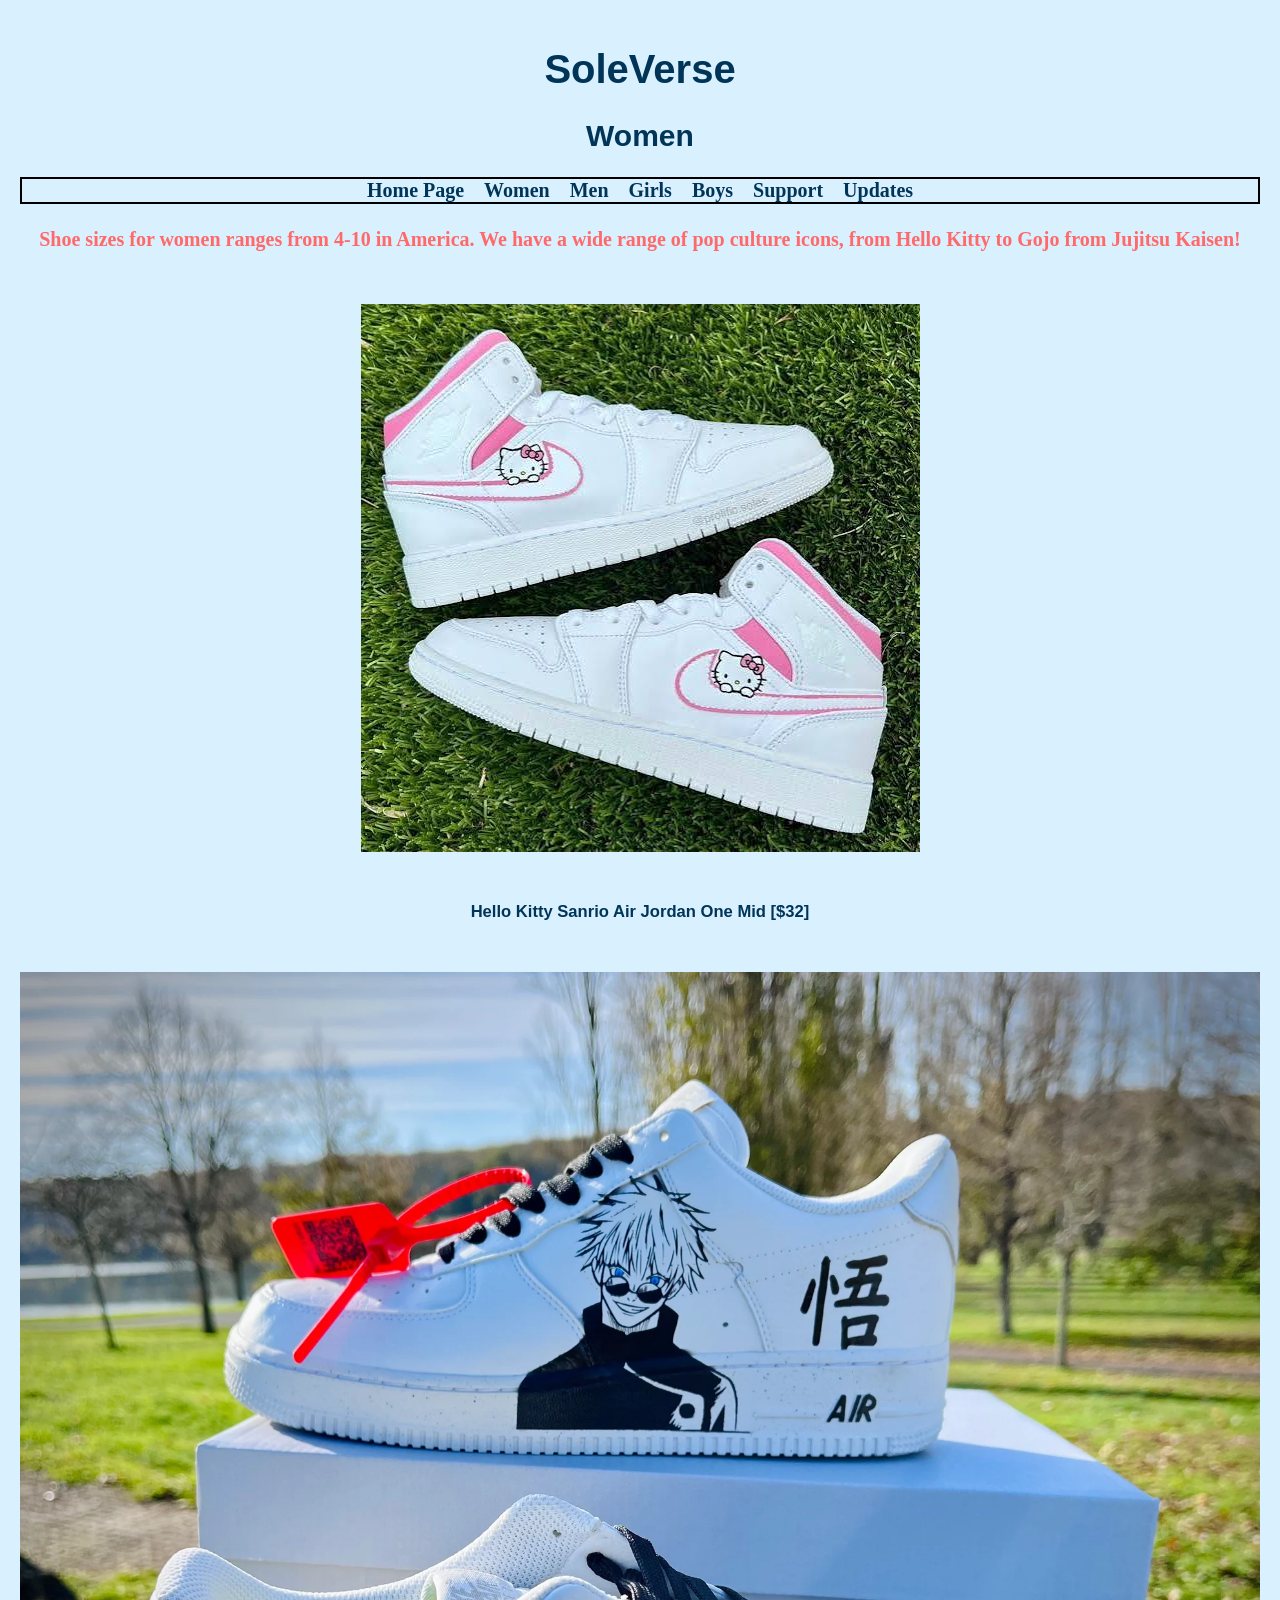
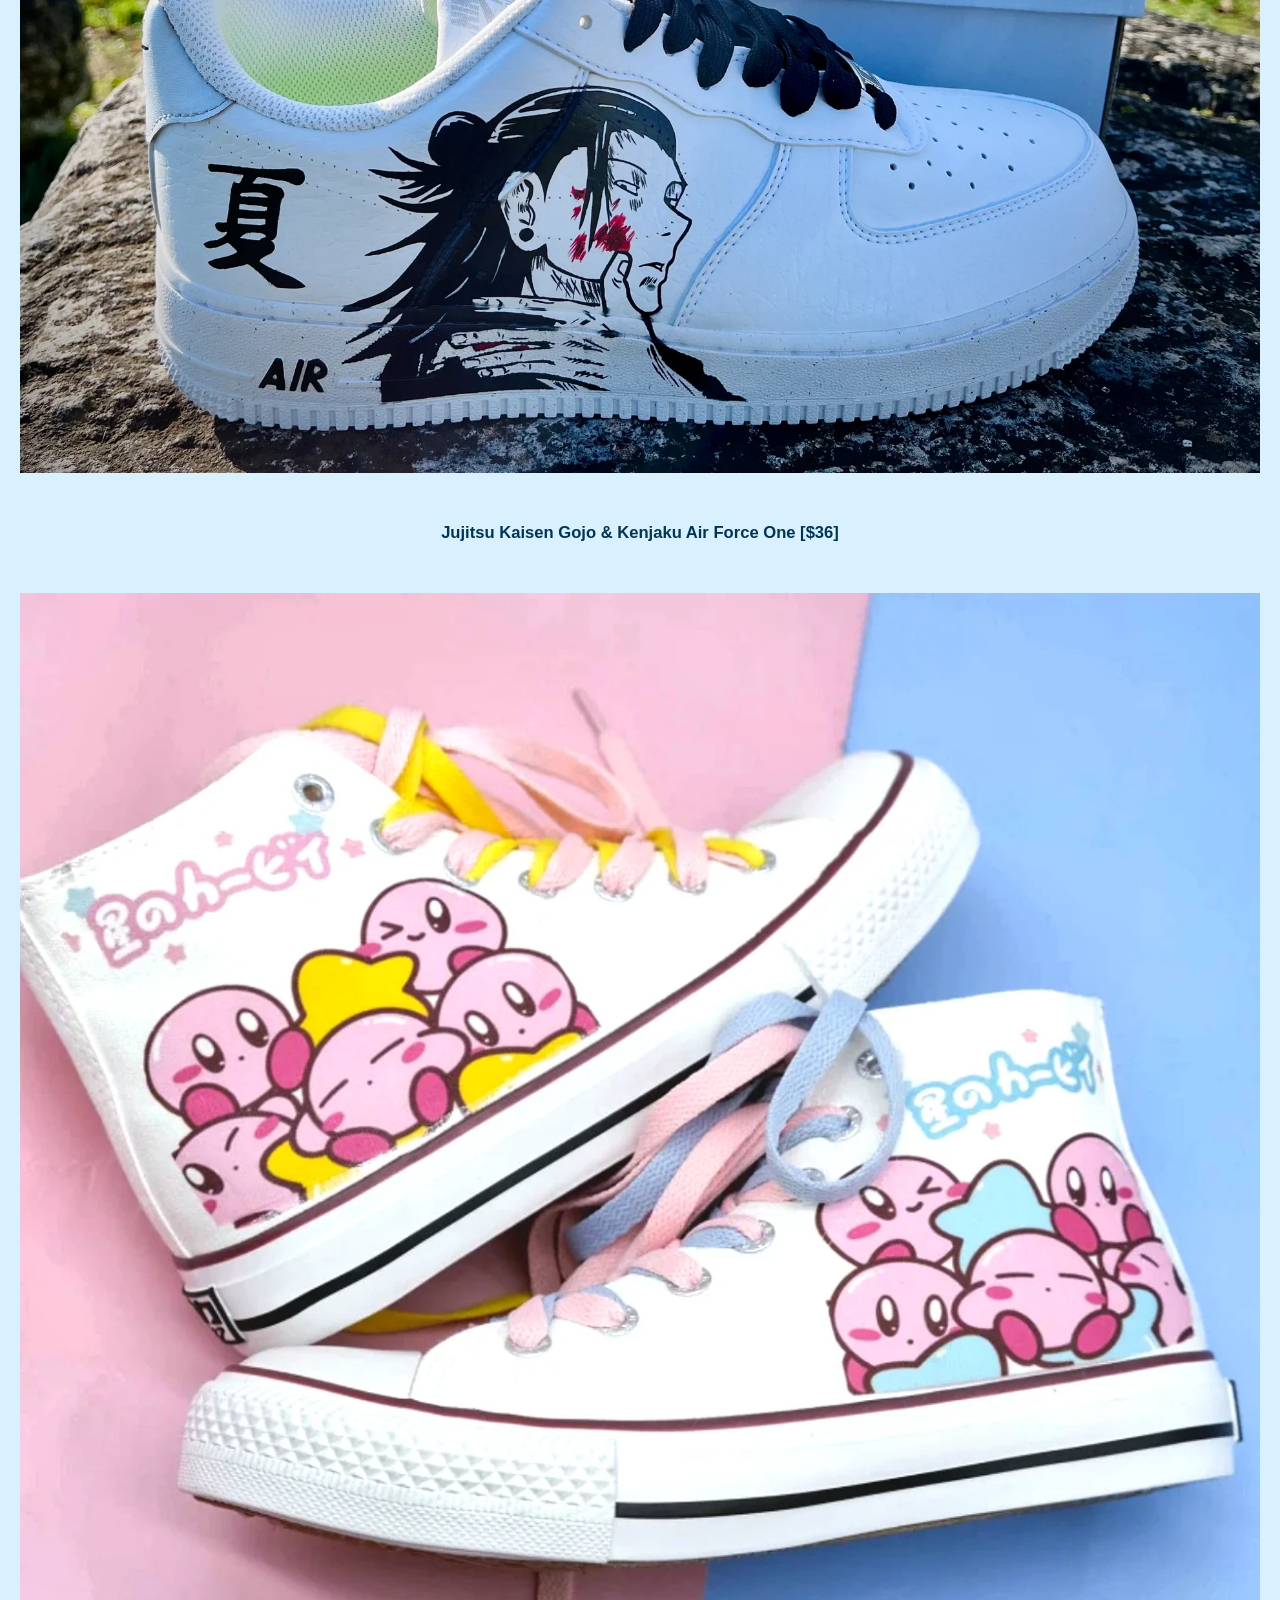
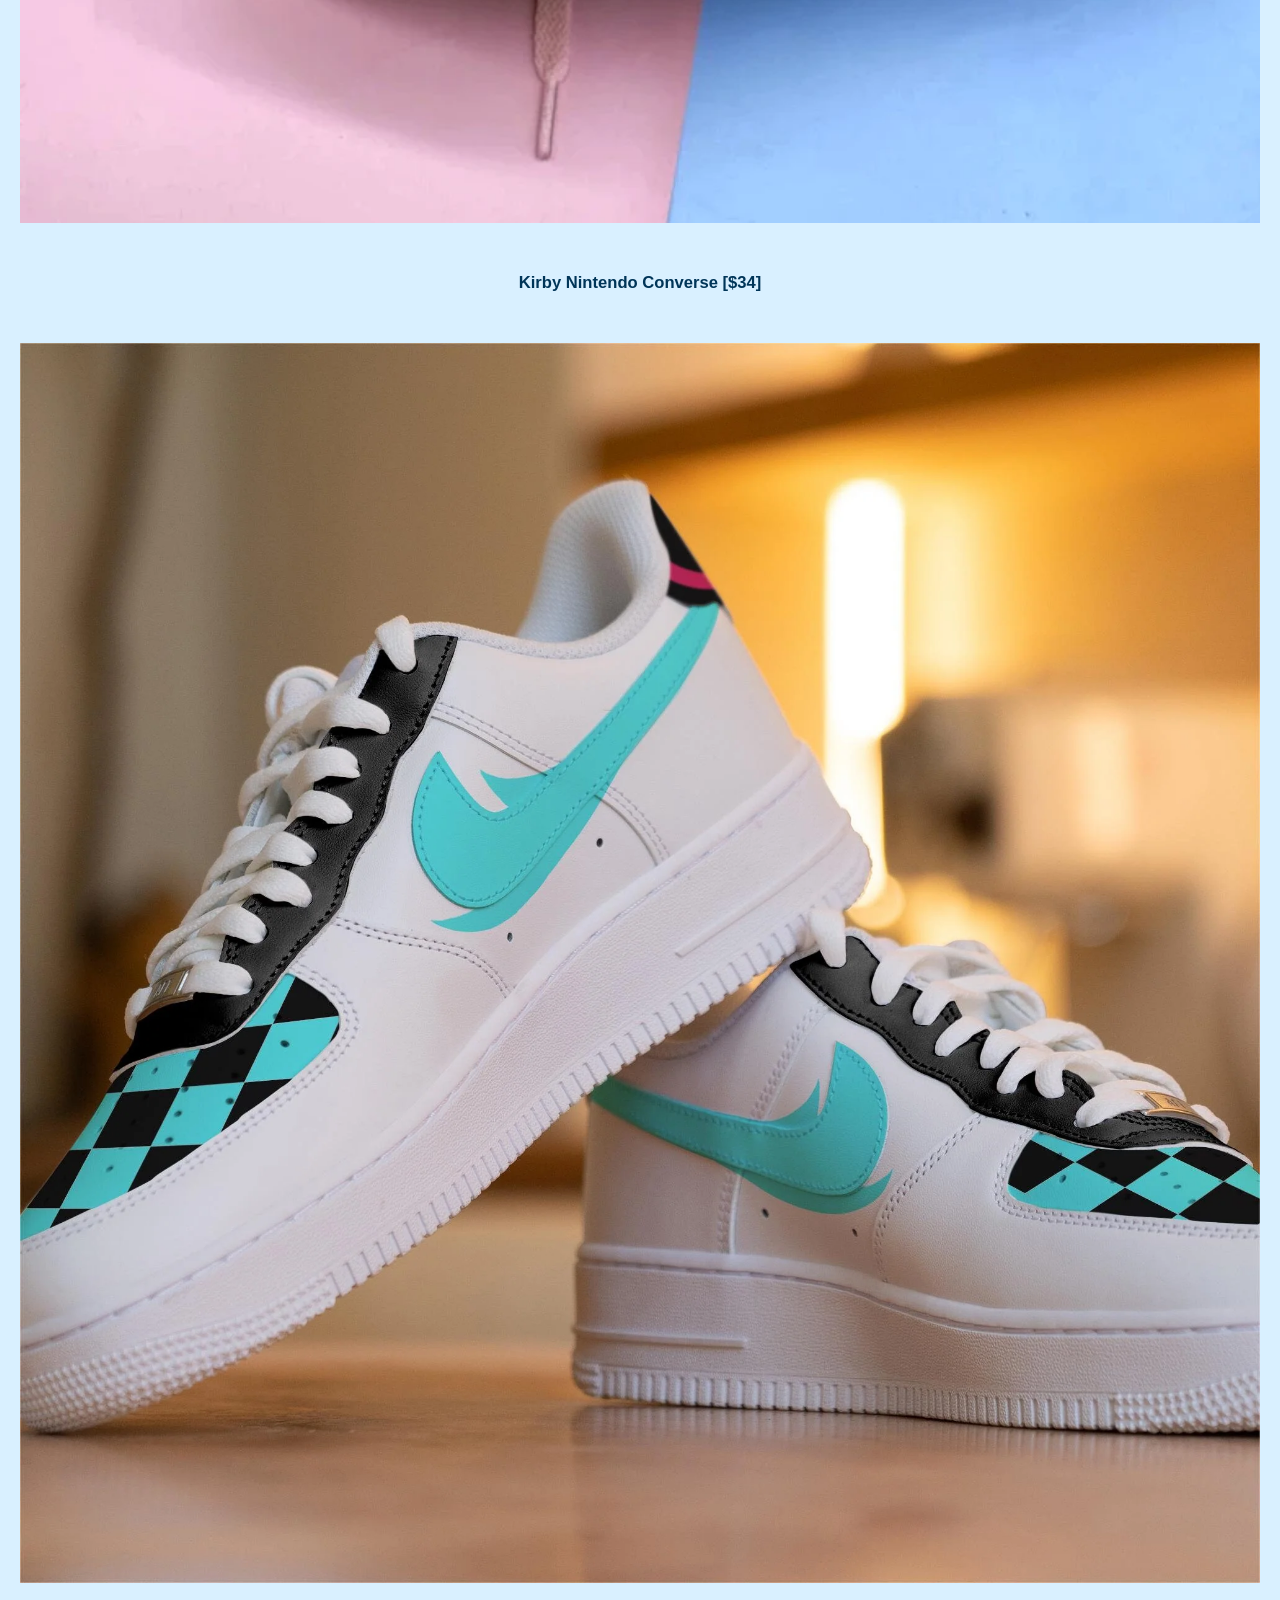
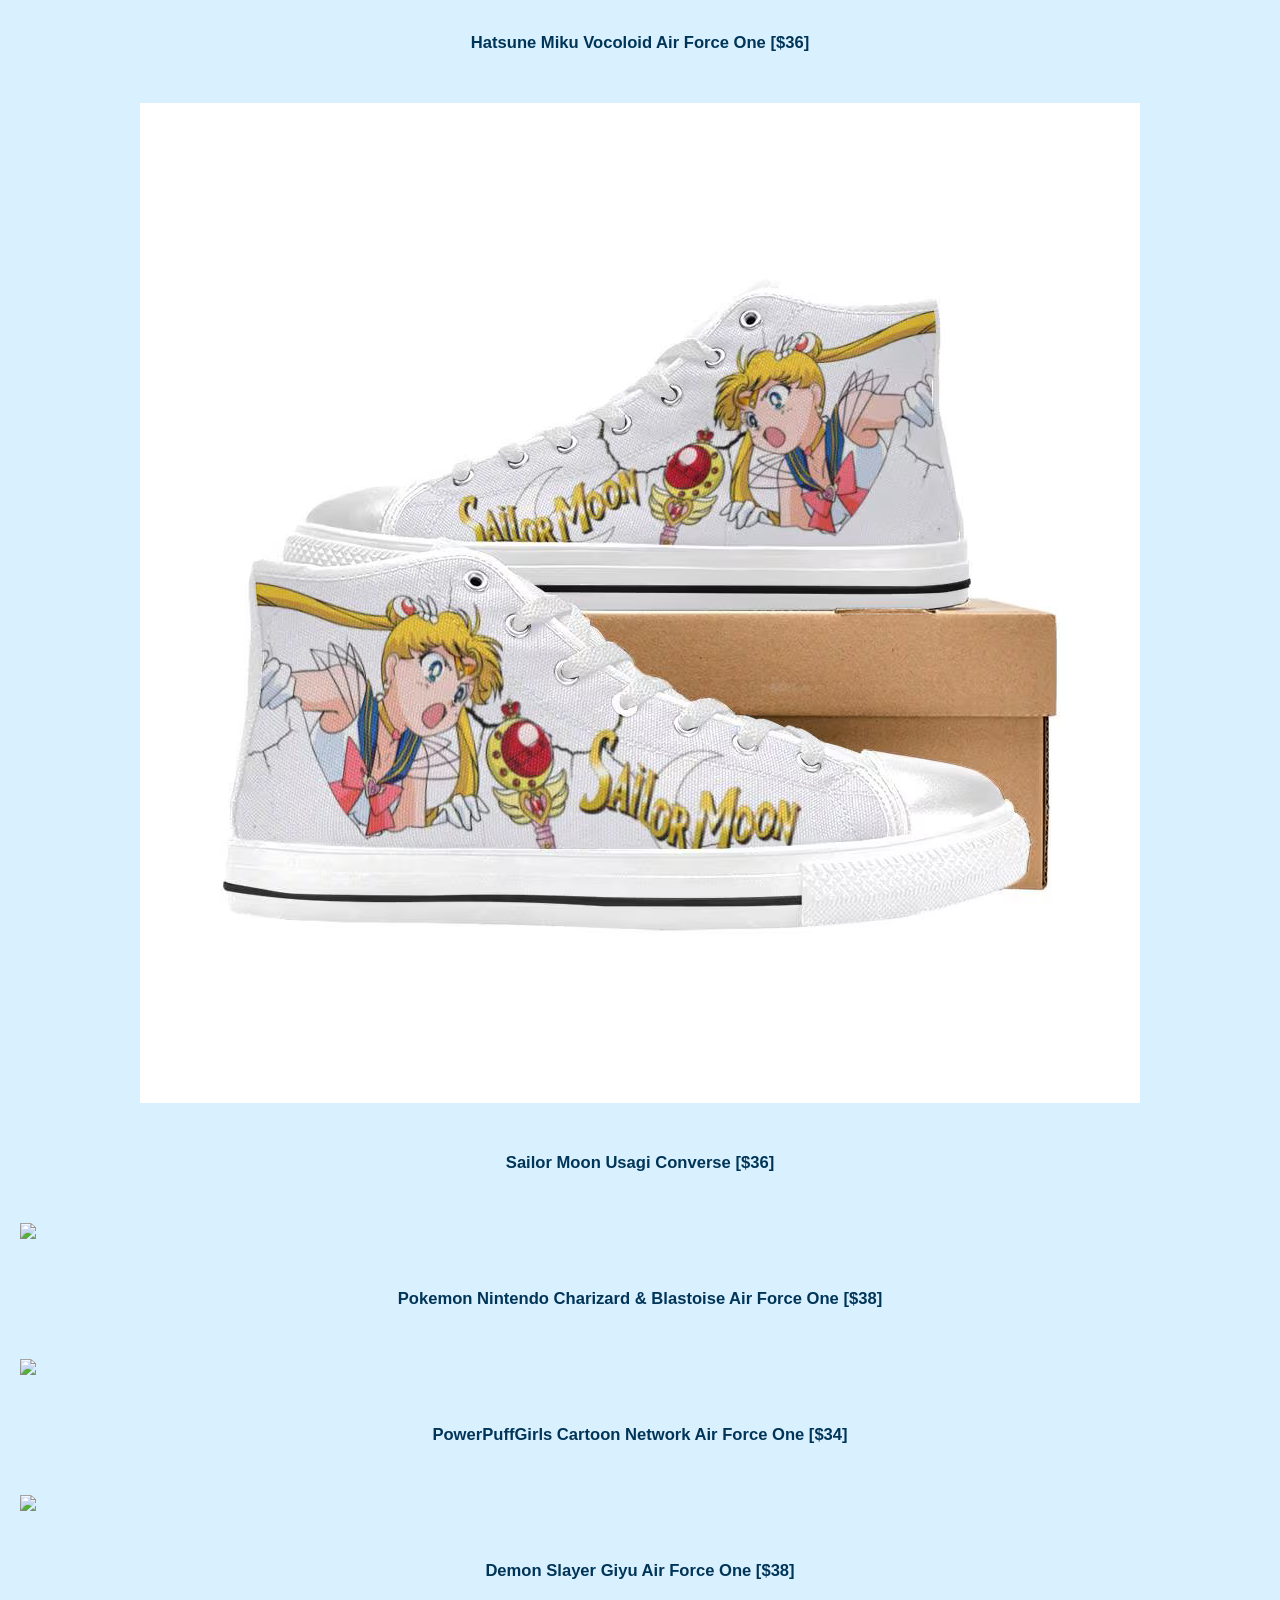
==== Web Design Team Project/page2.html @ 4a90ac3c "Update page2.html" ====
<!DOCTYPE html>
<html>
<head>
  <h1>SoleVerse</h1>
  <h2>Women</h2>
  <title>Women</title>
   <link rel="stylesheet" href="styles.css">
</head>
<body>
<nav>
  <a href="index.html">Home Page</a>
  <a href="page2.html">Women</a>
  <a href="page3.html">Men</a>
  <a href="page4.html">Girls</a>
  <a href="page5.html">Boys</a>
  <a href="page6.html">Support</a>
  <a href="page7.html">Updates</a>
</nav>
 <p style="text-align: center;">Shoe sizes for women ranges from 4-10 in America. We have a wide range of pop culture icons, from Hello Kitty to Gojo from Jujitsu Kaisen!</p>
</body>

<img src="Images (Women)/Women (Hello Kitty).png">
<h5 style="text-align: center;">Hello Kitty Sanrio Air Jordan One Mid [$32]</h5>
<img src="Images (Women)/Women (JJK).png">
<h5 style="text-align: center;">Jujitsu Kaisen Gojo & Kenjaku Air Force One [$36]</h5>
<img src="Images (Women)/Women (Kirby).png">
<h5 style="text-align: center;">Kirby Nintendo Converse [$34]</h5>
<img src="Images (Women)/Women (Miku).png">
<h5 style="text-align: center;">Hatsune Miku Vocoloid Air Force One [$36]</h5>
<img src="Images (Women)/Women (Moon).png">
<h5 style="text-align: center;">Sailor Moon Usagi Converse [$36]</h5>
<img src="Images(Women)/Women (Pokemon).png">
<h5 style="text-align: center;">Pokemon Nintendo Charizard & Blastoise Air Force One [$38]</h5>
<img src="Images(Women)/Women (PPG).jpg">
<h5 style="text-align: center;">PowerPuffGirls Cartoon Network Air Force One [$34]</h5>
<img src="Images(Women)/Women (Slayer).png">
<h5 style="text-align: center;">Demon Slayer Giyu Air Force One [$38]</h5>
</html>
---- Web Design Team Project/styles.css ----
h1 {
    color: #003558;
    font-family: Arial Black, sans-serif;
    text-align: center;
}
h2 {
    color: #003558;
    font-family: Arial Black, sans-serif;
    text-align: center;
}
h5 {
    color: #003558;
    font-family: 'Franklin Gothic Medium', 'Arial Black', sans-serif;
    text-align: center;
}
p {
    color:#ff6969;
    font-size: 20px;
    line-height: 1.5;
}
body {
    background-color:#D9F0FF;
    linear-gradient(90deg,rgba(217, 240, 255, 1) 64%, rgba(255, 105, 105, 0.96) 100%);
    margin: 0;
    padding: 20px;
}

a:link {
  color: rgb(0, 53, 88);
  background-color: transparent;
  text-decoration: none;
}

a:visited {
  color: rgb(255, 105, 105);
  background-color: transparent;
  text-decoration: none;
}

a:hover {
  color: rgb(0, 53, 88);
  background-color: transparent;
  text-decoration: underline;
}

a:active {
  color: rgb(255, 128, 128);
  background-color: transparent;
  text-decoration: underline;
}
body {
  font-family: 'Bauhaus Chez Bold';
   font-weight: 700;
   font-size: 20px;
}
nav {
    border:2px  solid black;
  display: flex;
  justify-content: center; /* Centers horizontally */
  align-items: center;     /* Centers vertically */
}

.center-nav {
  display: flex;
  gap: 20px; /* Space between navigation links */
}
nav {
  display: flex;       /* Aligns links horizontally */
  gap: 20px;          /* Creates a 20px space between each item */
}

img {
  display: block;
  margin: 50px auto; /* Centers the image horizontally */
  max-width: 100%; /* Ensures the image doesn't exceed its container's width */
  height: auto;    /* Maintains the aspect ratio */
}
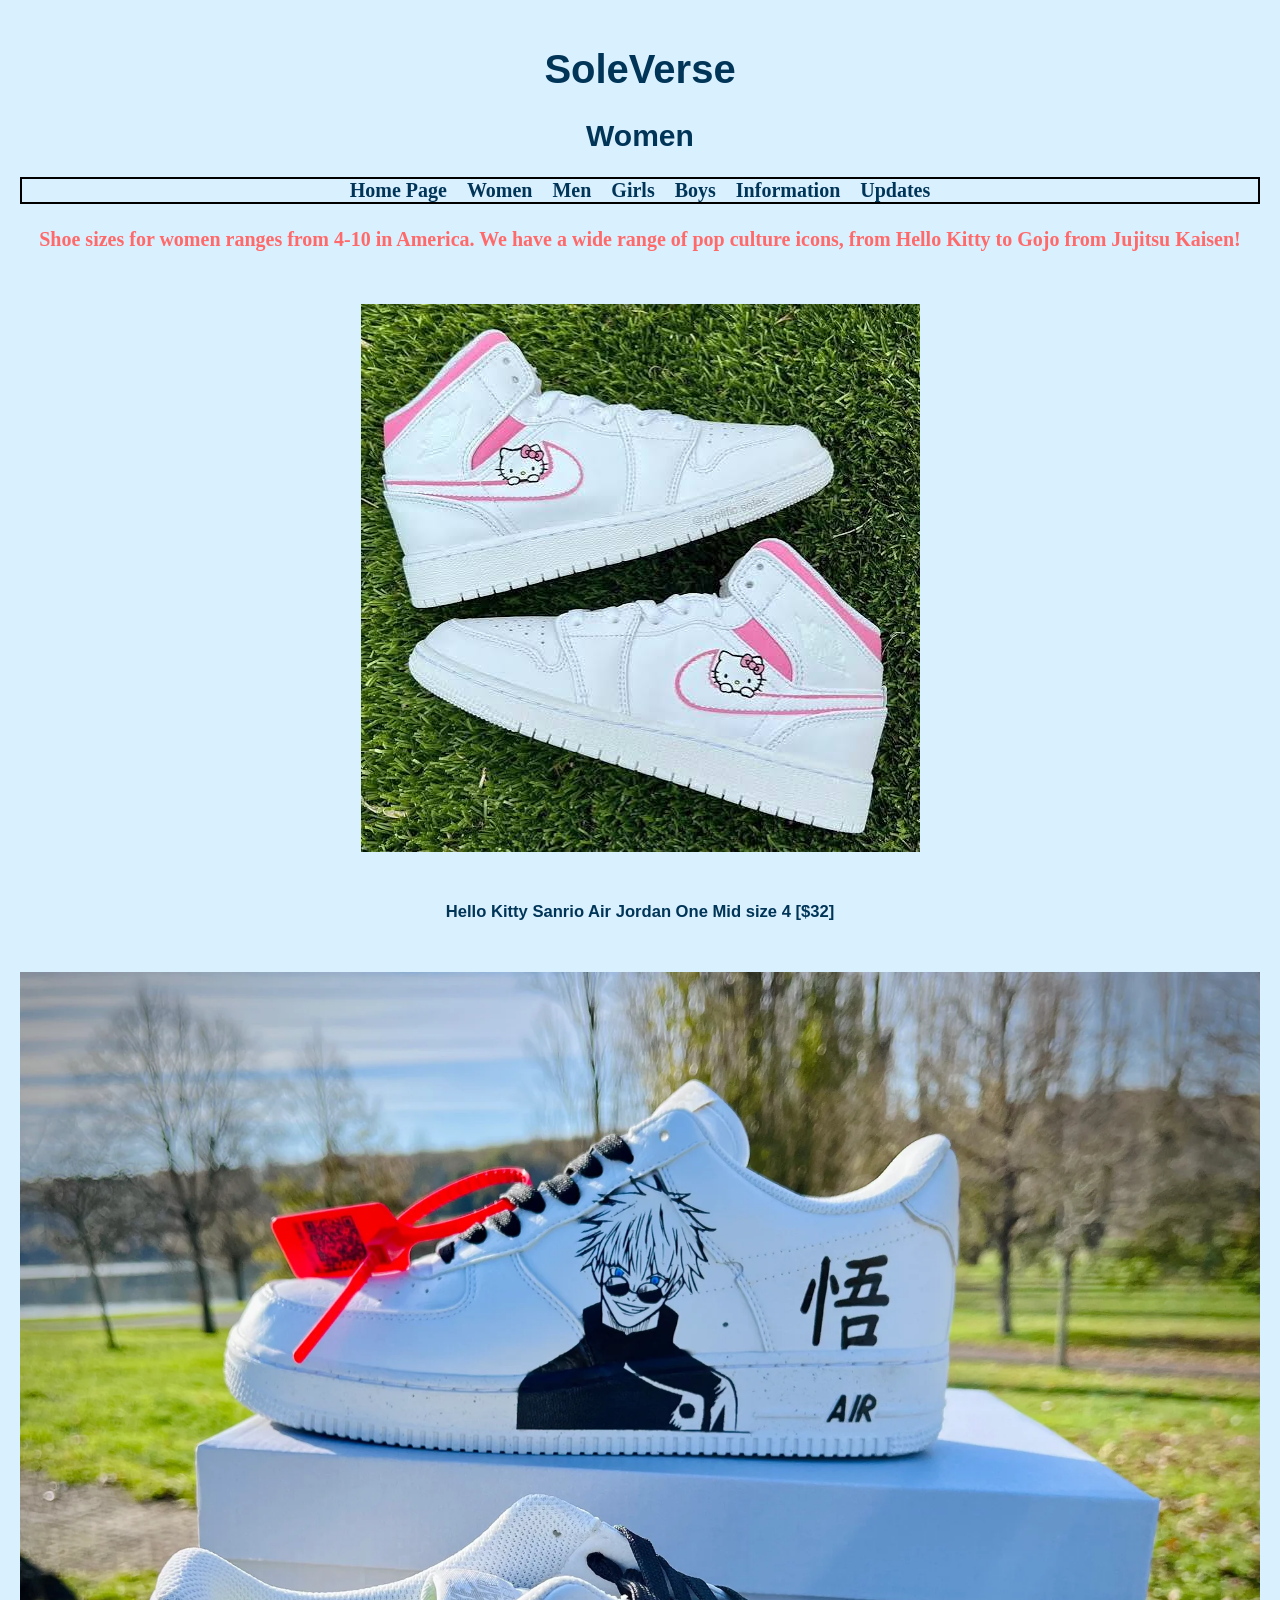
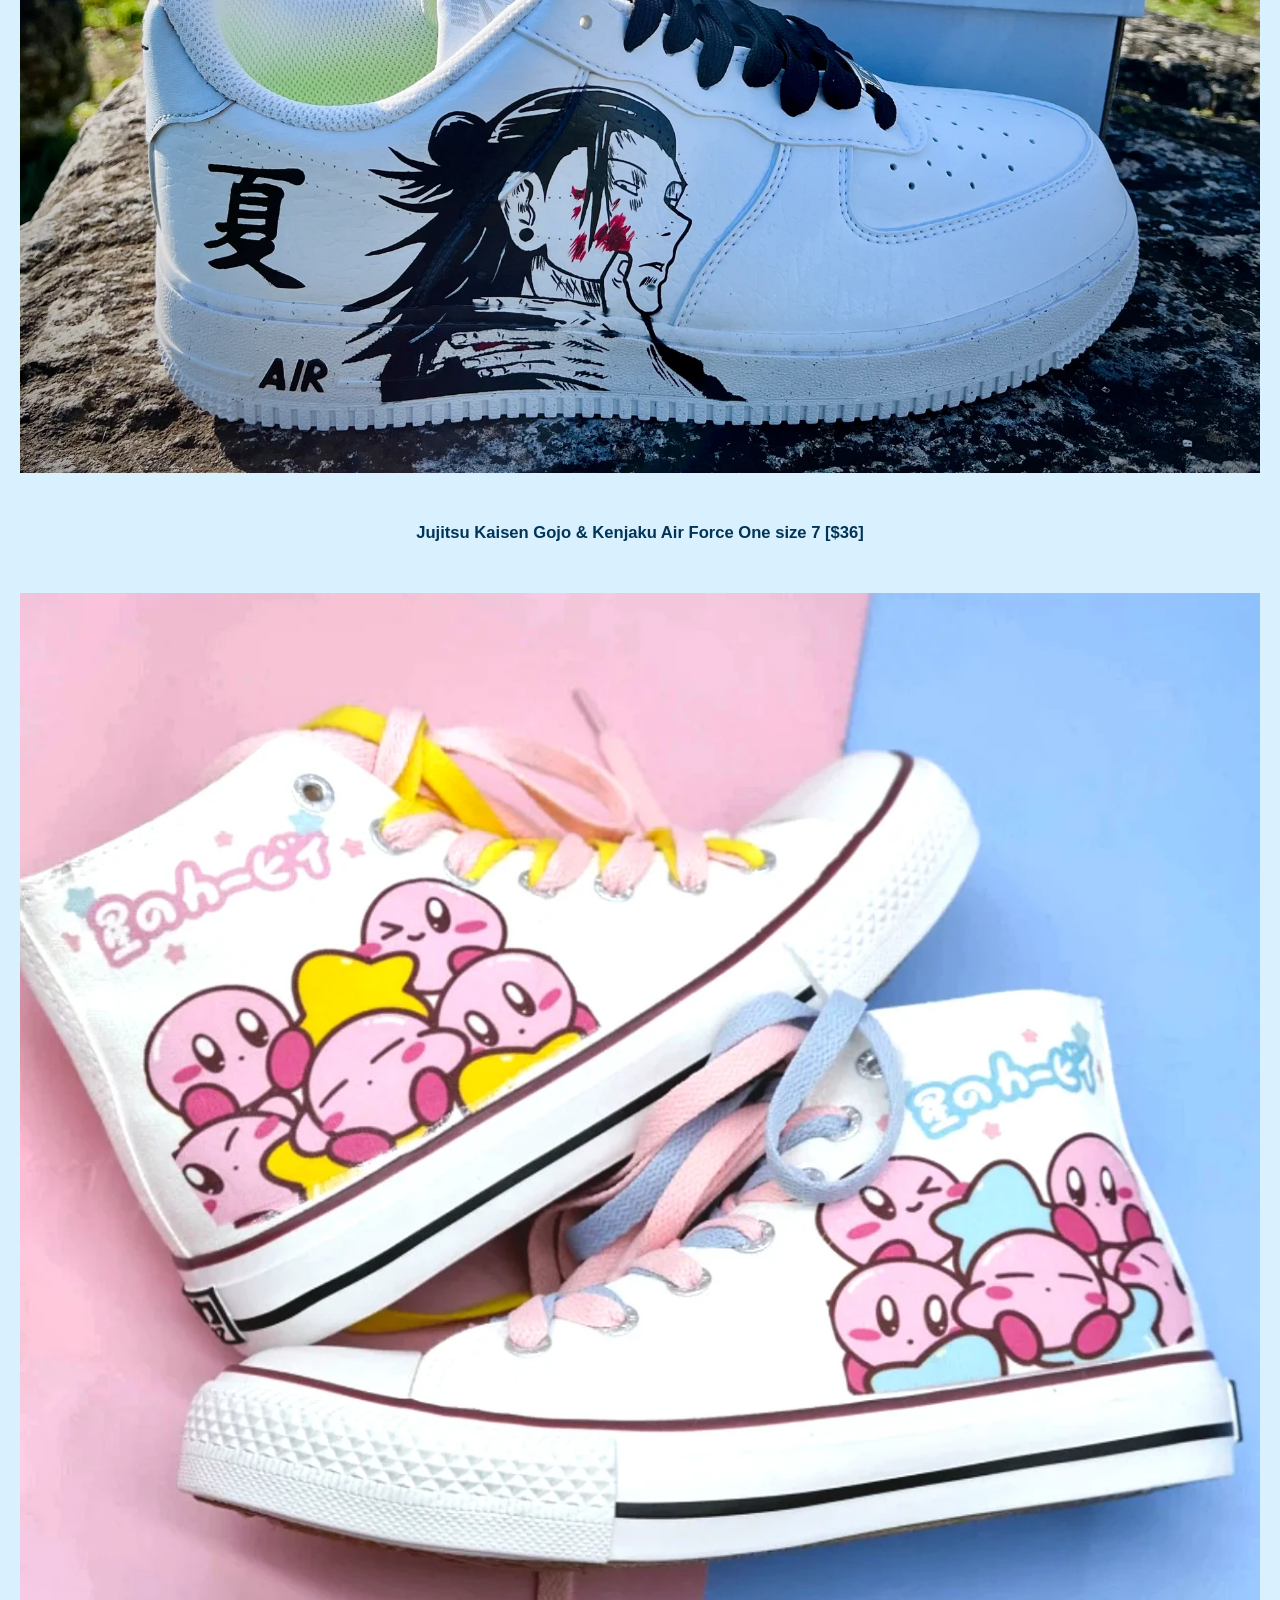
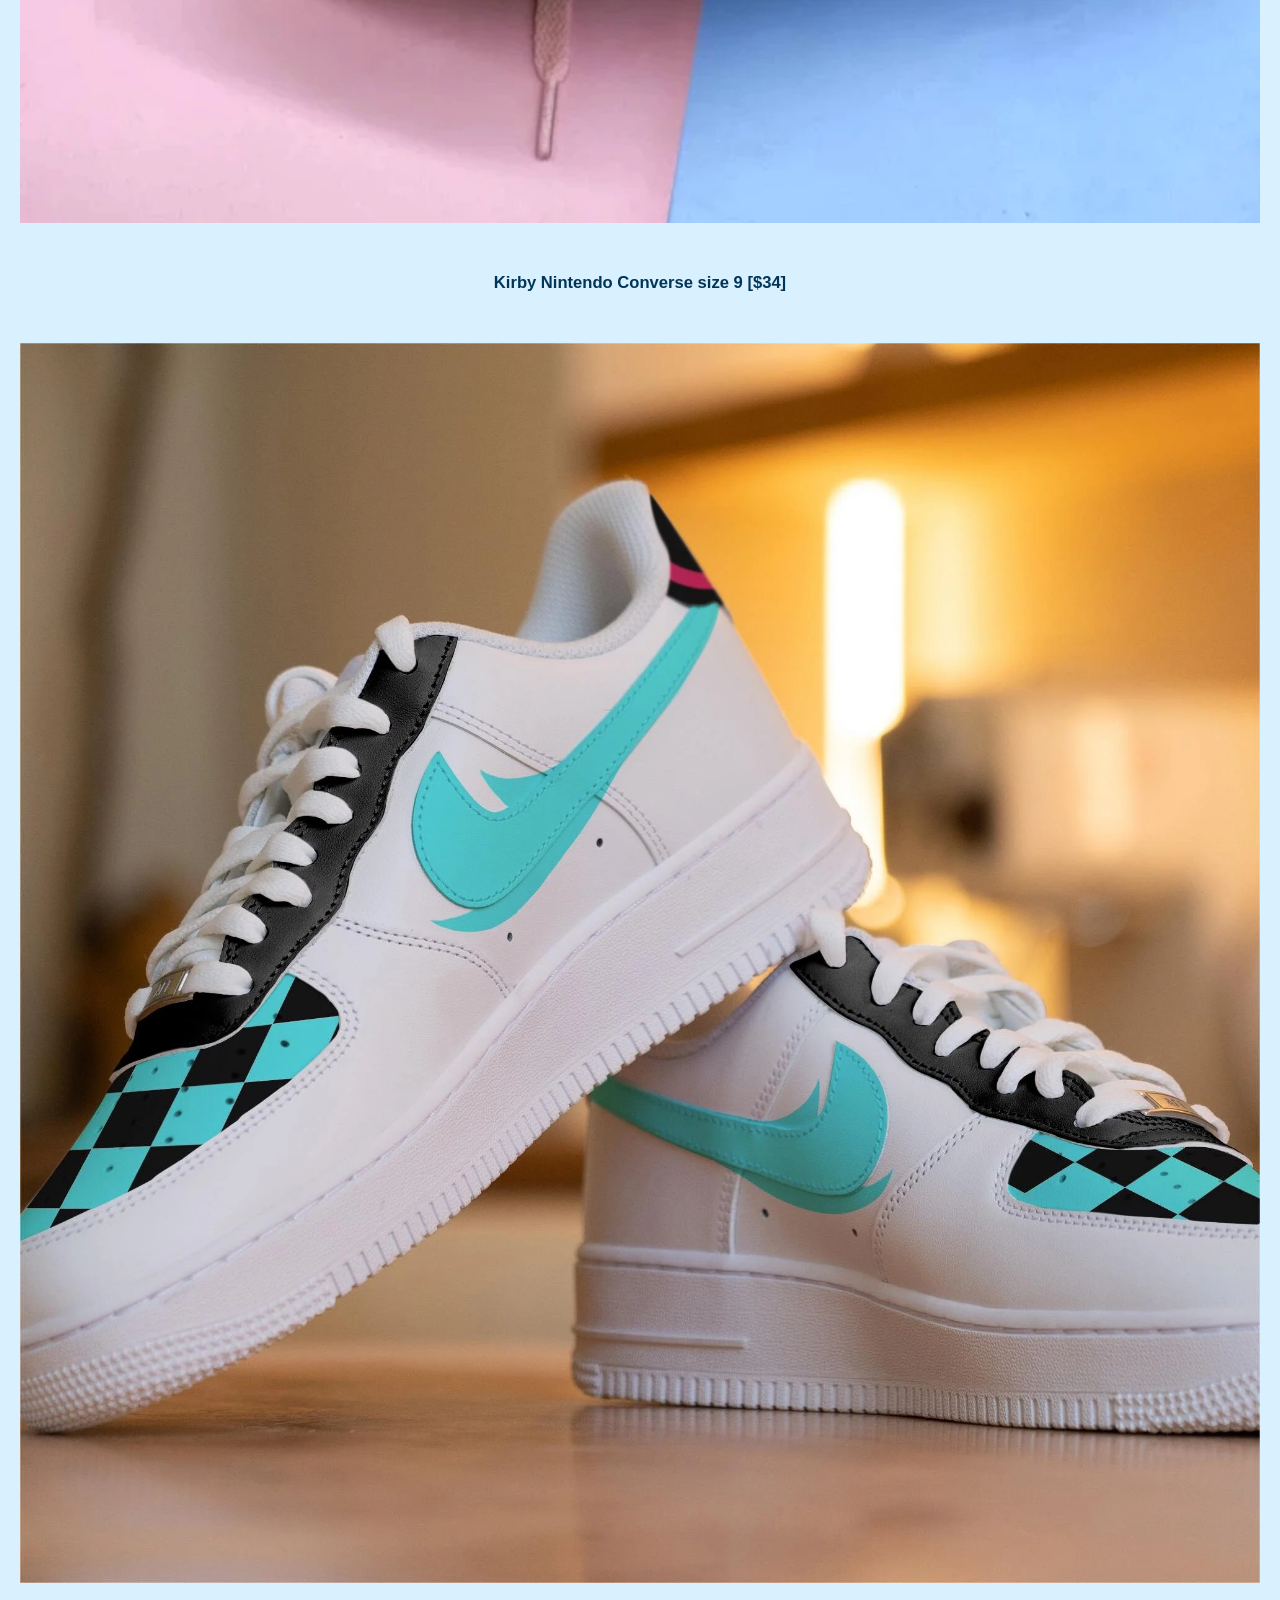
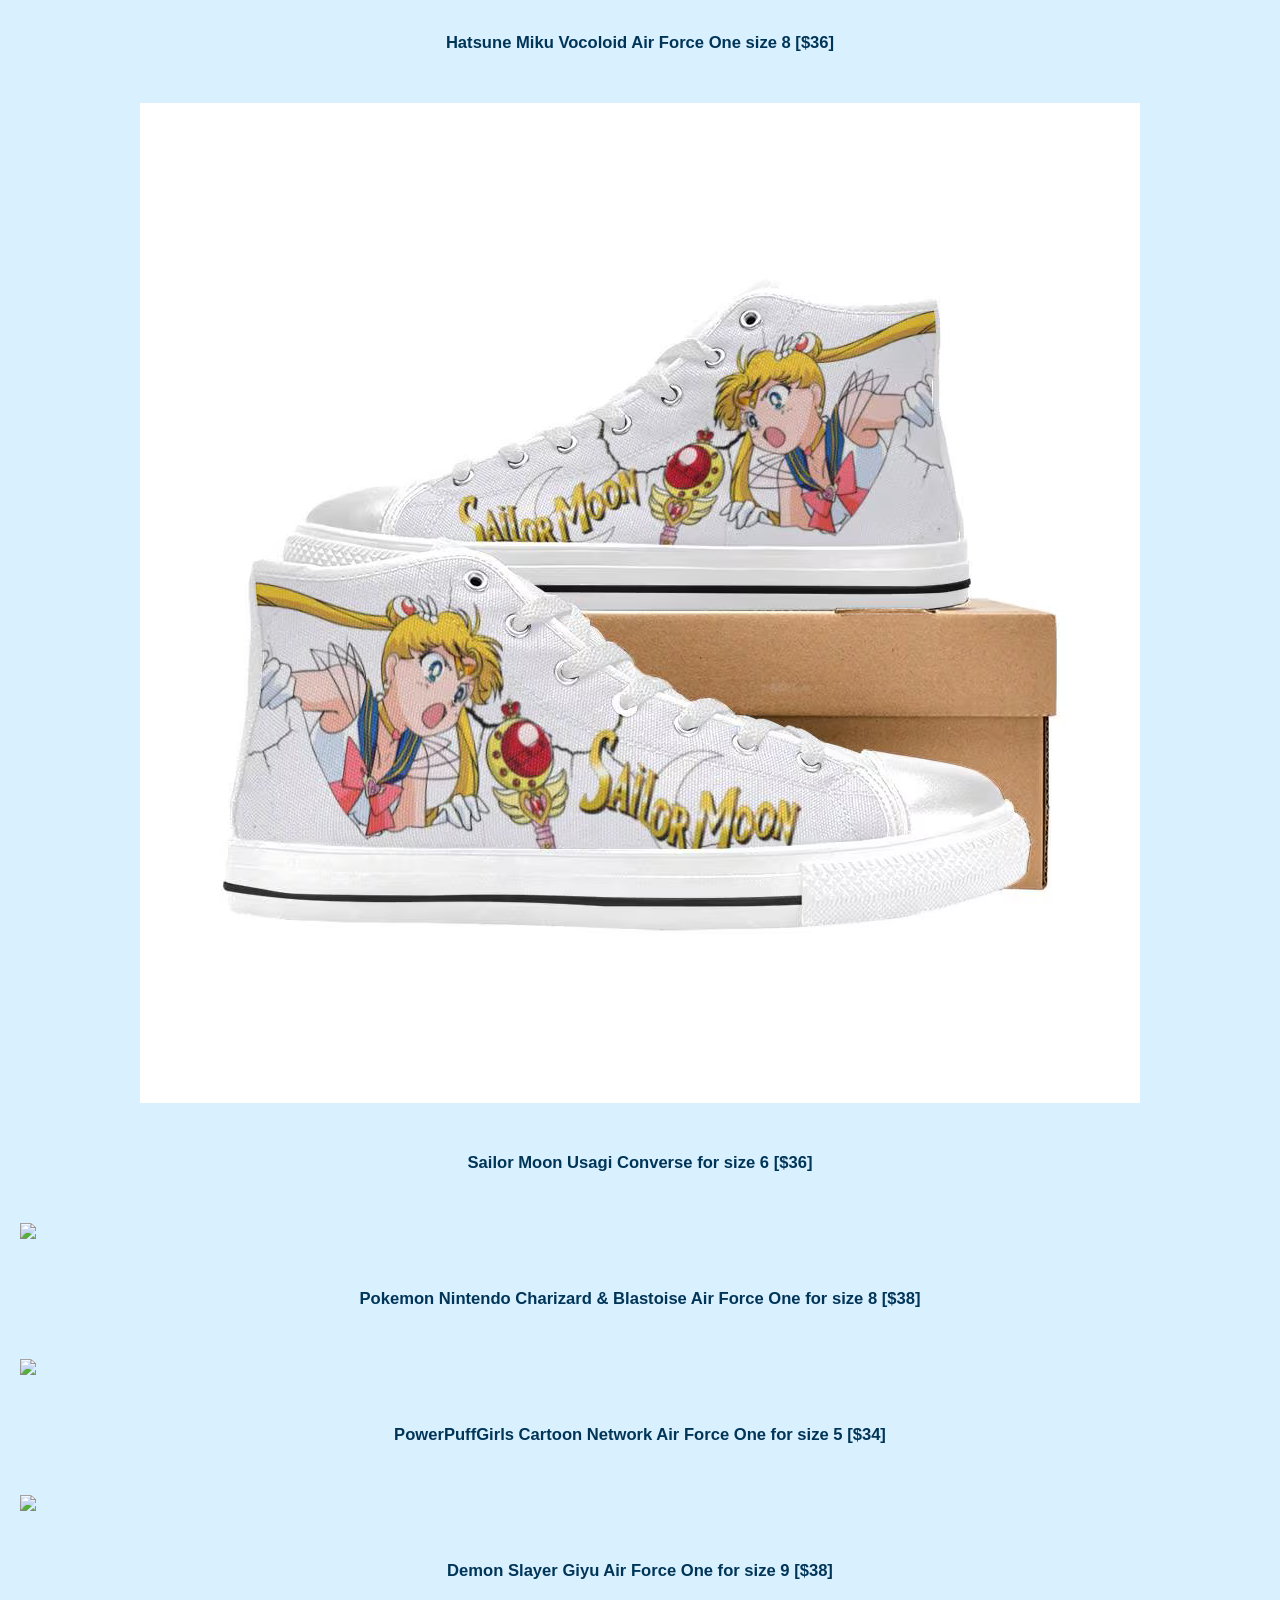
==== commit d95db3e5: "Update page2.html" ====
--- a/Web Design Team Project/page2.html
+++ b/Web Design Team Project/page2.html
@@ -13,26 +13,26 @@
   <a href="page3.html">Men</a>
   <a href="page4.html">Girls</a>
   <a href="page5.html">Boys</a>
-  <a href="page6.html">Support</a>
+  <a href="page6.html">Information</a>
   <a href="page7.html">Updates</a>
 </nav>
  <p style="text-align: center;">Shoe sizes for women ranges from 4-10 in America. We have a wide range of pop culture icons, from Hello Kitty to Gojo from Jujitsu Kaisen!</p>
 </body>
 
 <img src="Images (Women)/Women (Hello Kitty).png">
-<h5 style="text-align: center;">Hello Kitty Sanrio Air Jordan One Mid [$32]</h5>
+<h5 style="text-align: center;">Hello Kitty Sanrio Air Jordan One Mid size 4 [$32]</h5>
 <img src="Images (Women)/Women (JJK).png">
-<h5 style="text-align: center;">Jujitsu Kaisen Gojo & Kenjaku Air Force One [$36]</h5>
+<h5 style="text-align: center;">Jujitsu Kaisen Gojo & Kenjaku Air Force One size 7 [$36]</h5>
 <img src="Images (Women)/Women (Kirby).png">
-<h5 style="text-align: center;">Kirby Nintendo Converse [$34]</h5>
+<h5 style="text-align: center;">Kirby Nintendo Converse size 9 [$34]</h5>
 <img src="Images (Women)/Women (Miku).png">
-<h5 style="text-align: center;">Hatsune Miku Vocoloid Air Force One [$36]</h5>
+<h5 style="text-align: center;">Hatsune Miku Vocoloid Air Force One size 8 [$36]</h5>
 <img src="Images (Women)/Women (Moon).png">
-<h5 style="text-align: center;">Sailor Moon Usagi Converse [$36]</h5>
+<h5 style="text-align: center;">Sailor Moon Usagi Converse for size 6 [$36]</h5>
 <img src="Images(Women)/Women (Pokemon).png">
-<h5 style="text-align: center;">Pokemon Nintendo Charizard & Blastoise Air Force One [$38]</h5>
+<h5 style="text-align: center;">Pokemon Nintendo Charizard & Blastoise Air Force One for size 8 [$38]</h5>
 <img src="Images(Women)/Women (PPG).jpg">
-<h5 style="text-align: center;">PowerPuffGirls Cartoon Network Air Force One [$34]</h5>
+<h5 style="text-align: center;">PowerPuffGirls Cartoon Network Air Force One for size 5 [$34]</h5>
 <img src="Images(Women)/Women (Slayer).png">
-<h5 style="text-align: center;">Demon Slayer Giyu Air Force One [$38]</h5>
+<h5 style="text-align: center;">Demon Slayer Giyu Air Force One for size 9 [$38]</h5>
 </html>
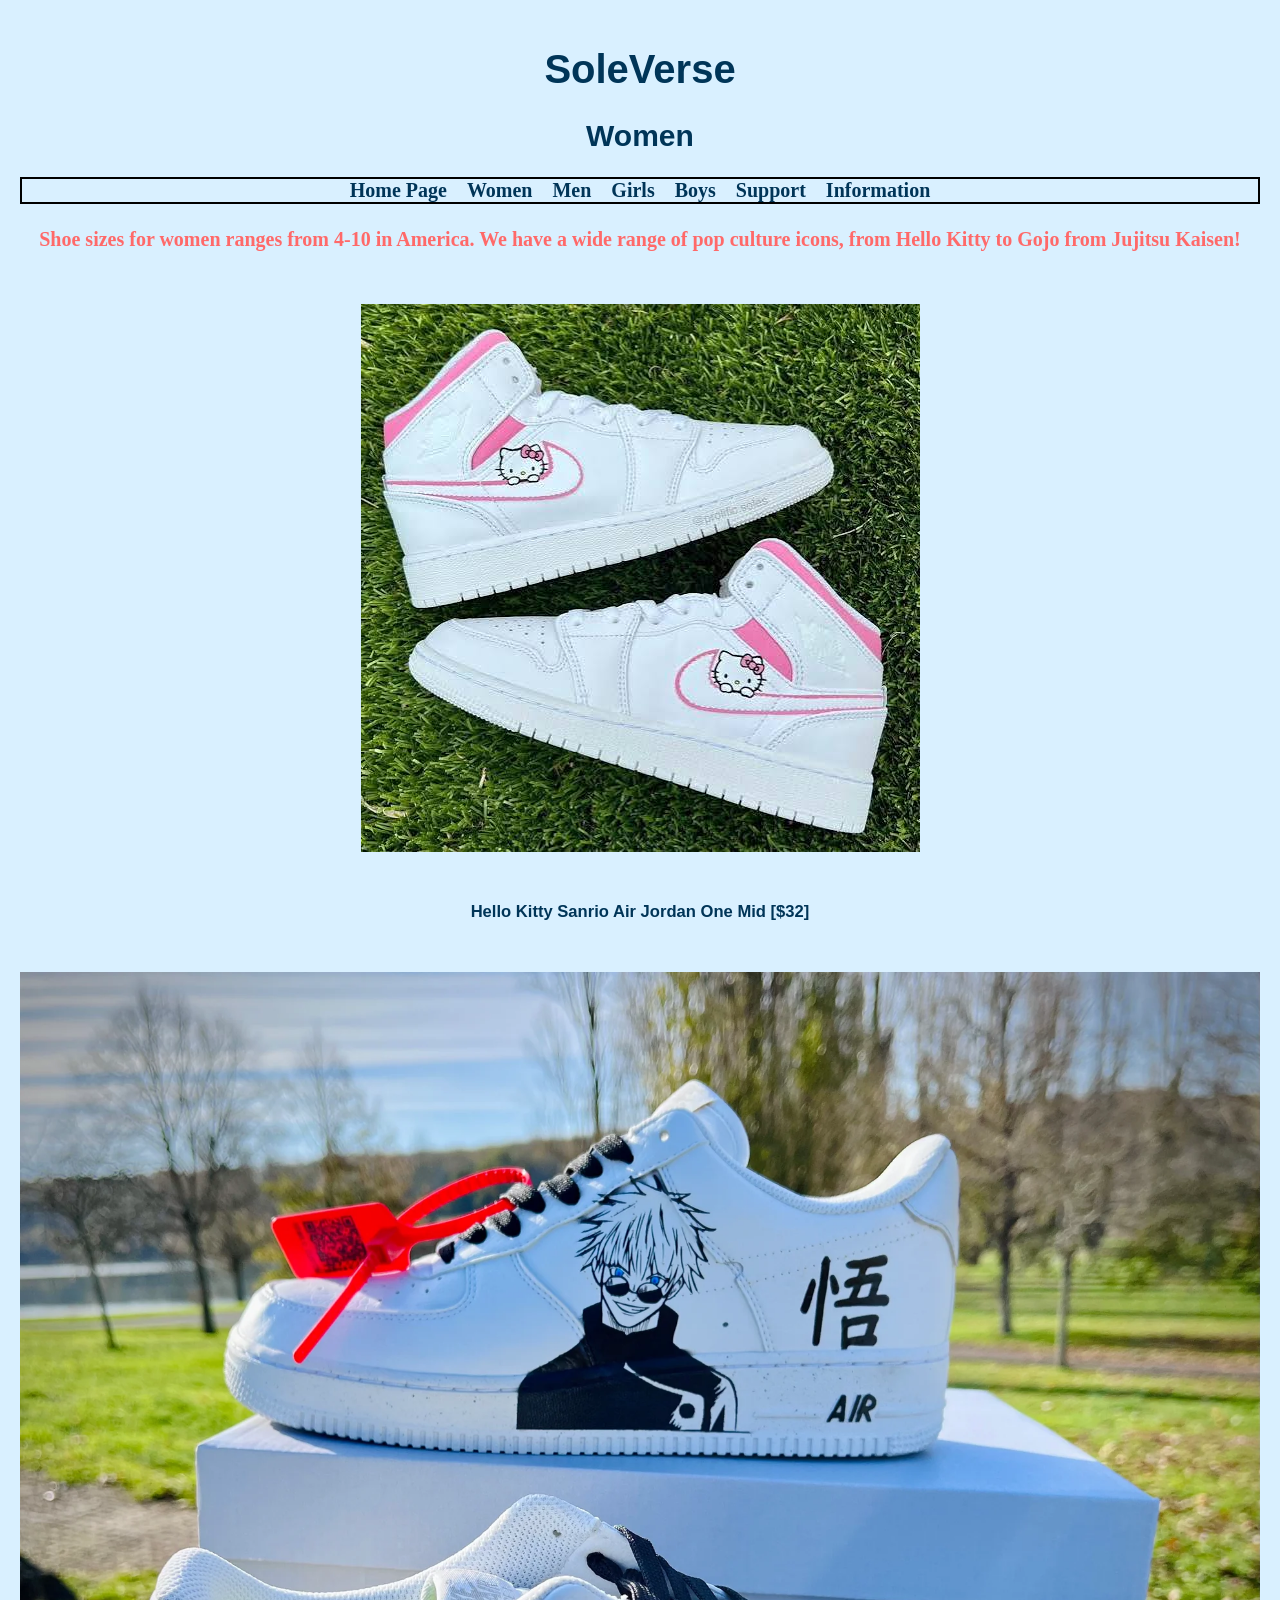
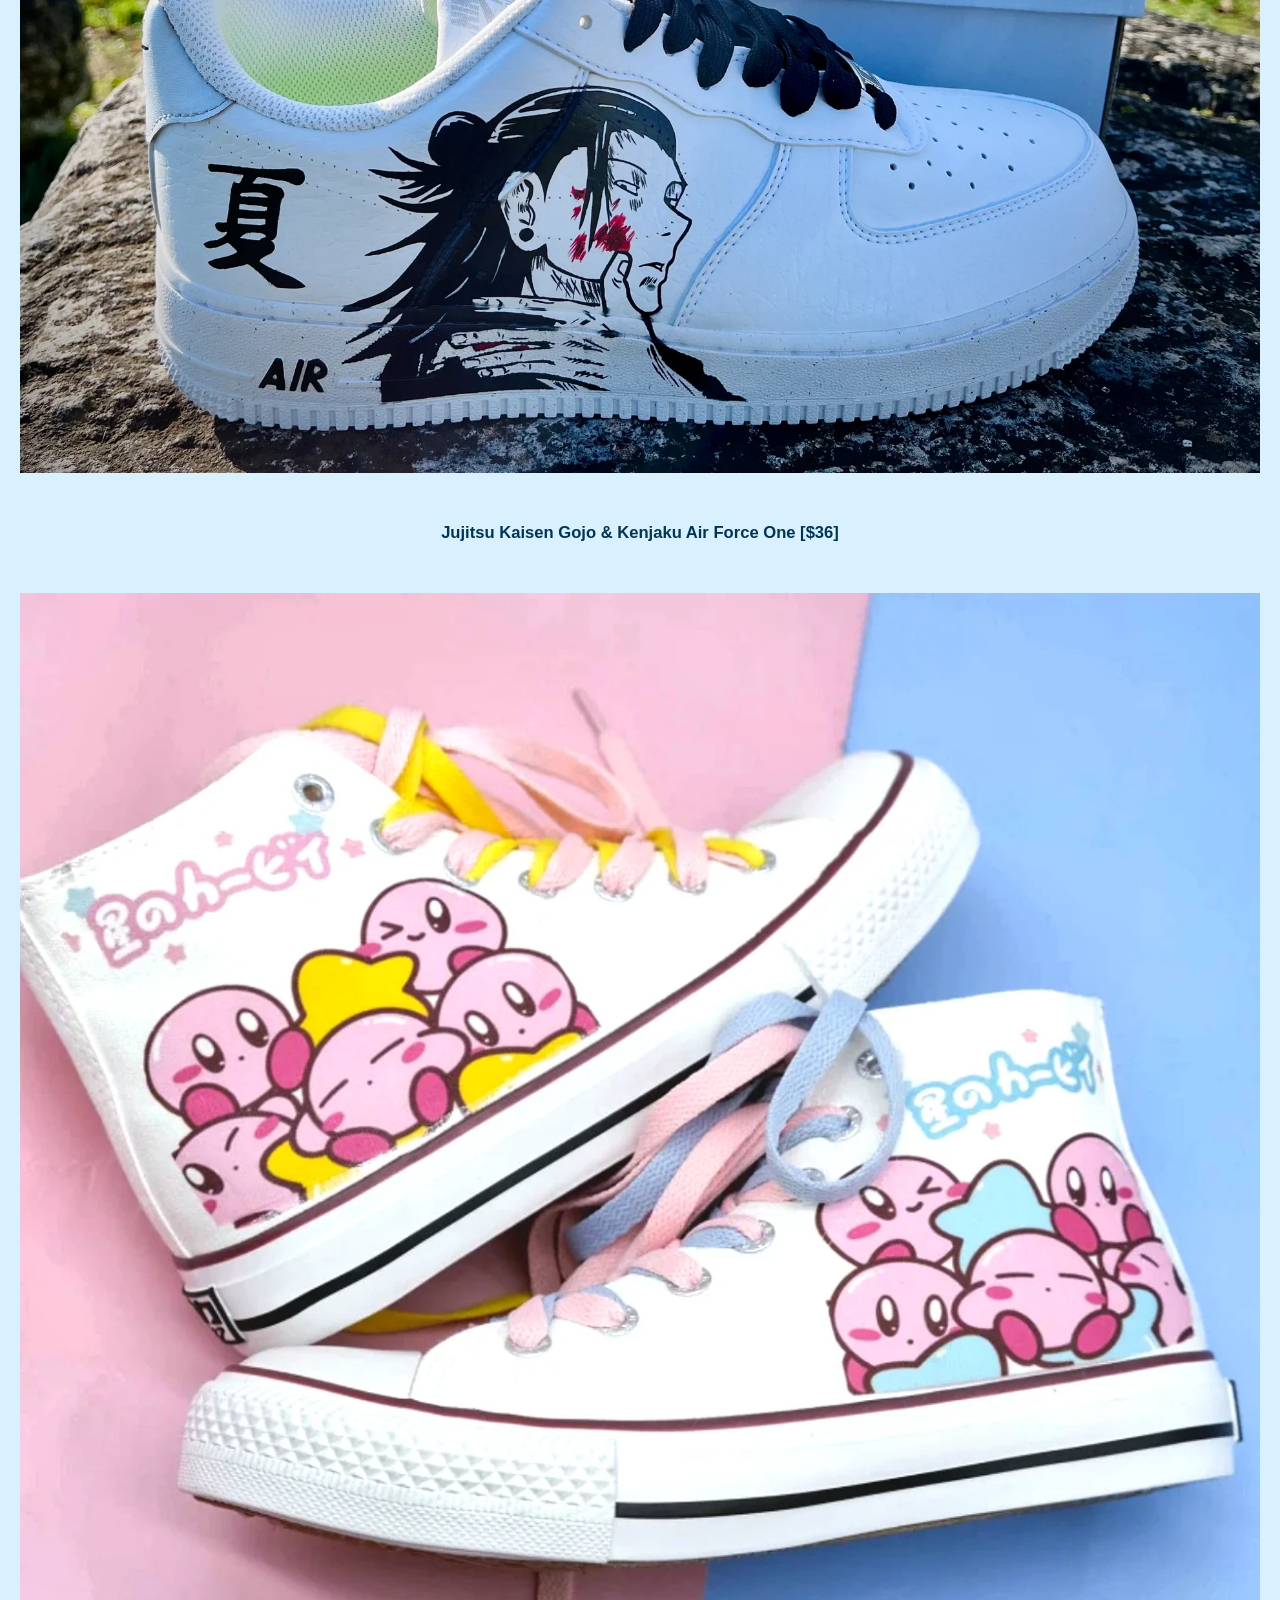
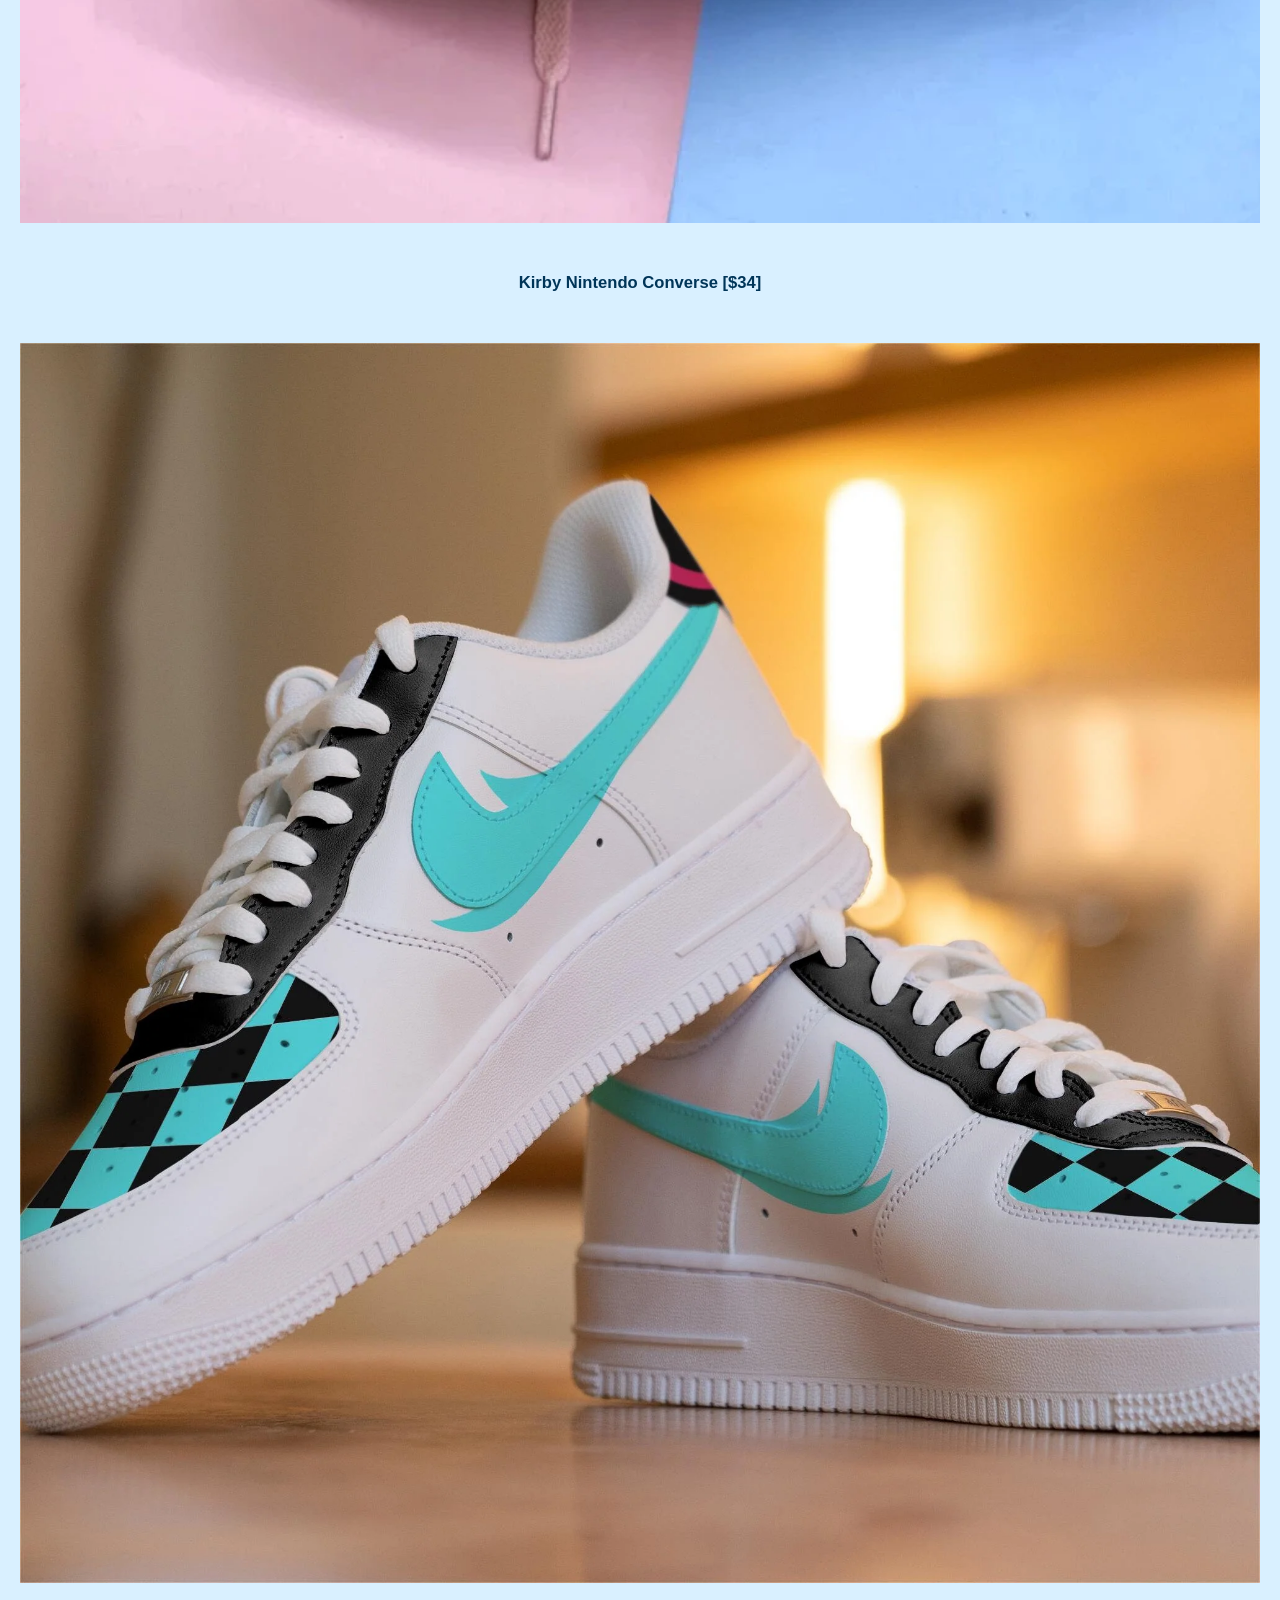
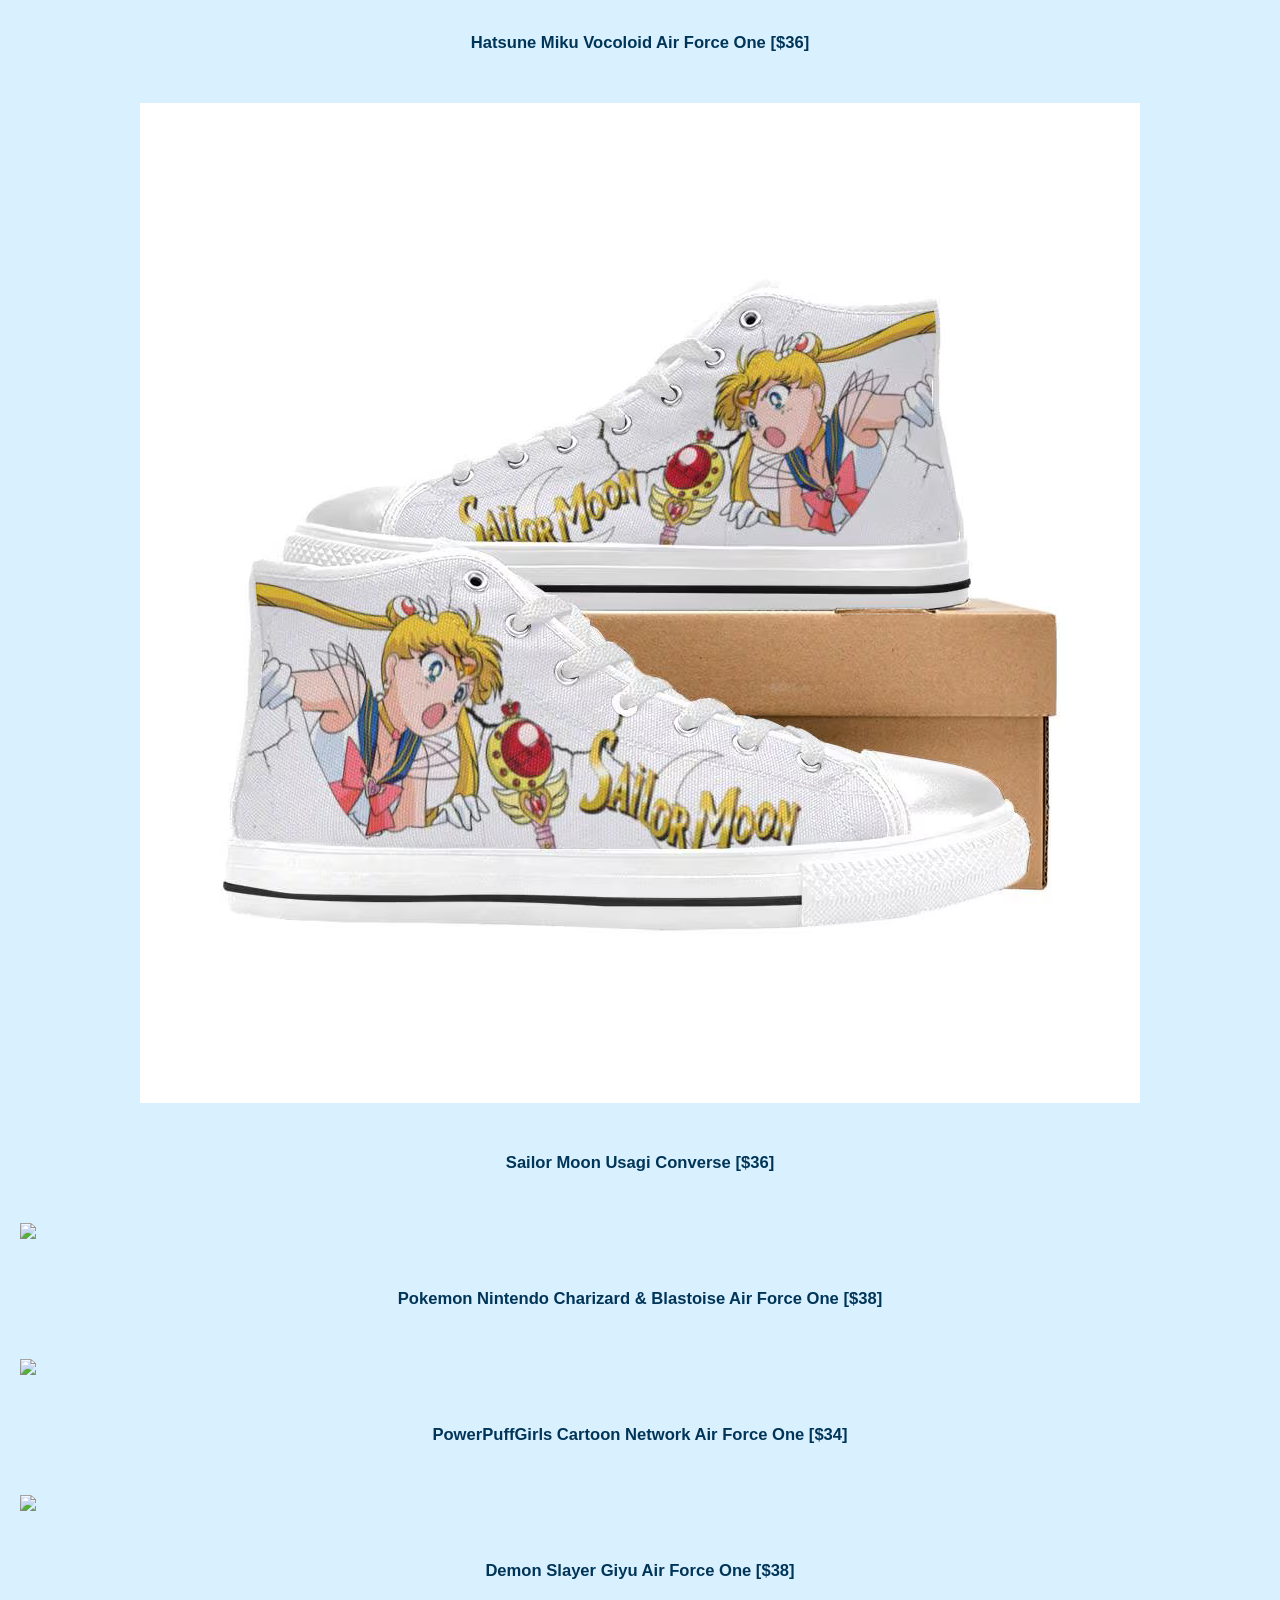
==== commit 0fee99f2: "Update page2.html" ====
--- a/Web Design Team Project/page2.html
+++ b/Web Design Team Project/page2.html
@@ -13,26 +13,26 @@
   <a href="page3.html">Men</a>
   <a href="page4.html">Girls</a>
   <a href="page5.html">Boys</a>
-  <a href="page6.html">Information</a>
-  <a href="page7.html">Updates</a>
+  <a href="page6.html">Support</a>
+  <a href="page7.html">Information</a>
 </nav>
  <p style="text-align: center;">Shoe sizes for women ranges from 4-10 in America. We have a wide range of pop culture icons, from Hello Kitty to Gojo from Jujitsu Kaisen!</p>
 </body>
 
 <img src="Images (Women)/Women (Hello Kitty).png">
-<h5 style="text-align: center;">Hello Kitty Sanrio Air Jordan One Mid size 4 [$32]</h5>
+<h5 style="text-align: center;">Hello Kitty Sanrio Air Jordan One Mid [$32]</h5>
 <img src="Images (Women)/Women (JJK).png">
-<h5 style="text-align: center;">Jujitsu Kaisen Gojo & Kenjaku Air Force One size 7 [$36]</h5>
+<h5 style="text-align: center;">Jujitsu Kaisen Gojo & Kenjaku Air Force One [$36]</h5>
 <img src="Images (Women)/Women (Kirby).png">
-<h5 style="text-align: center;">Kirby Nintendo Converse size 9 [$34]</h5>
+<h5 style="text-align: center;">Kirby Nintendo Converse [$34]</h5>
 <img src="Images (Women)/Women (Miku).png">
-<h5 style="text-align: center;">Hatsune Miku Vocoloid Air Force One size 8 [$36]</h5>
+<h5 style="text-align: center;">Hatsune Miku Vocoloid Air Force One [$36]</h5>
 <img src="Images (Women)/Women (Moon).png">
-<h5 style="text-align: center;">Sailor Moon Usagi Converse for size 6 [$36]</h5>
+<h5 style="text-align: center;">Sailor Moon Usagi Converse [$36]</h5>
 <img src="Images(Women)/Women (Pokemon).png">
-<h5 style="text-align: center;">Pokemon Nintendo Charizard & Blastoise Air Force One for size 8 [$38]</h5>
+<h5 style="text-align: center;">Pokemon Nintendo Charizard & Blastoise Air Force One [$38]</h5>
 <img src="Images(Women)/Women (PPG).jpg">
-<h5 style="text-align: center;">PowerPuffGirls Cartoon Network Air Force One for size 5 [$34]</h5>
+<h5 style="text-align: center;">PowerPuffGirls Cartoon Network Air Force One [$34]</h5>
 <img src="Images(Women)/Women (Slayer).png">
-<h5 style="text-align: center;">Demon Slayer Giyu Air Force One for size 9 [$38]</h5>
+<h5 style="text-align: center;">Demon Slayer Giyu Air Force One [$38]</h5>
 </html>
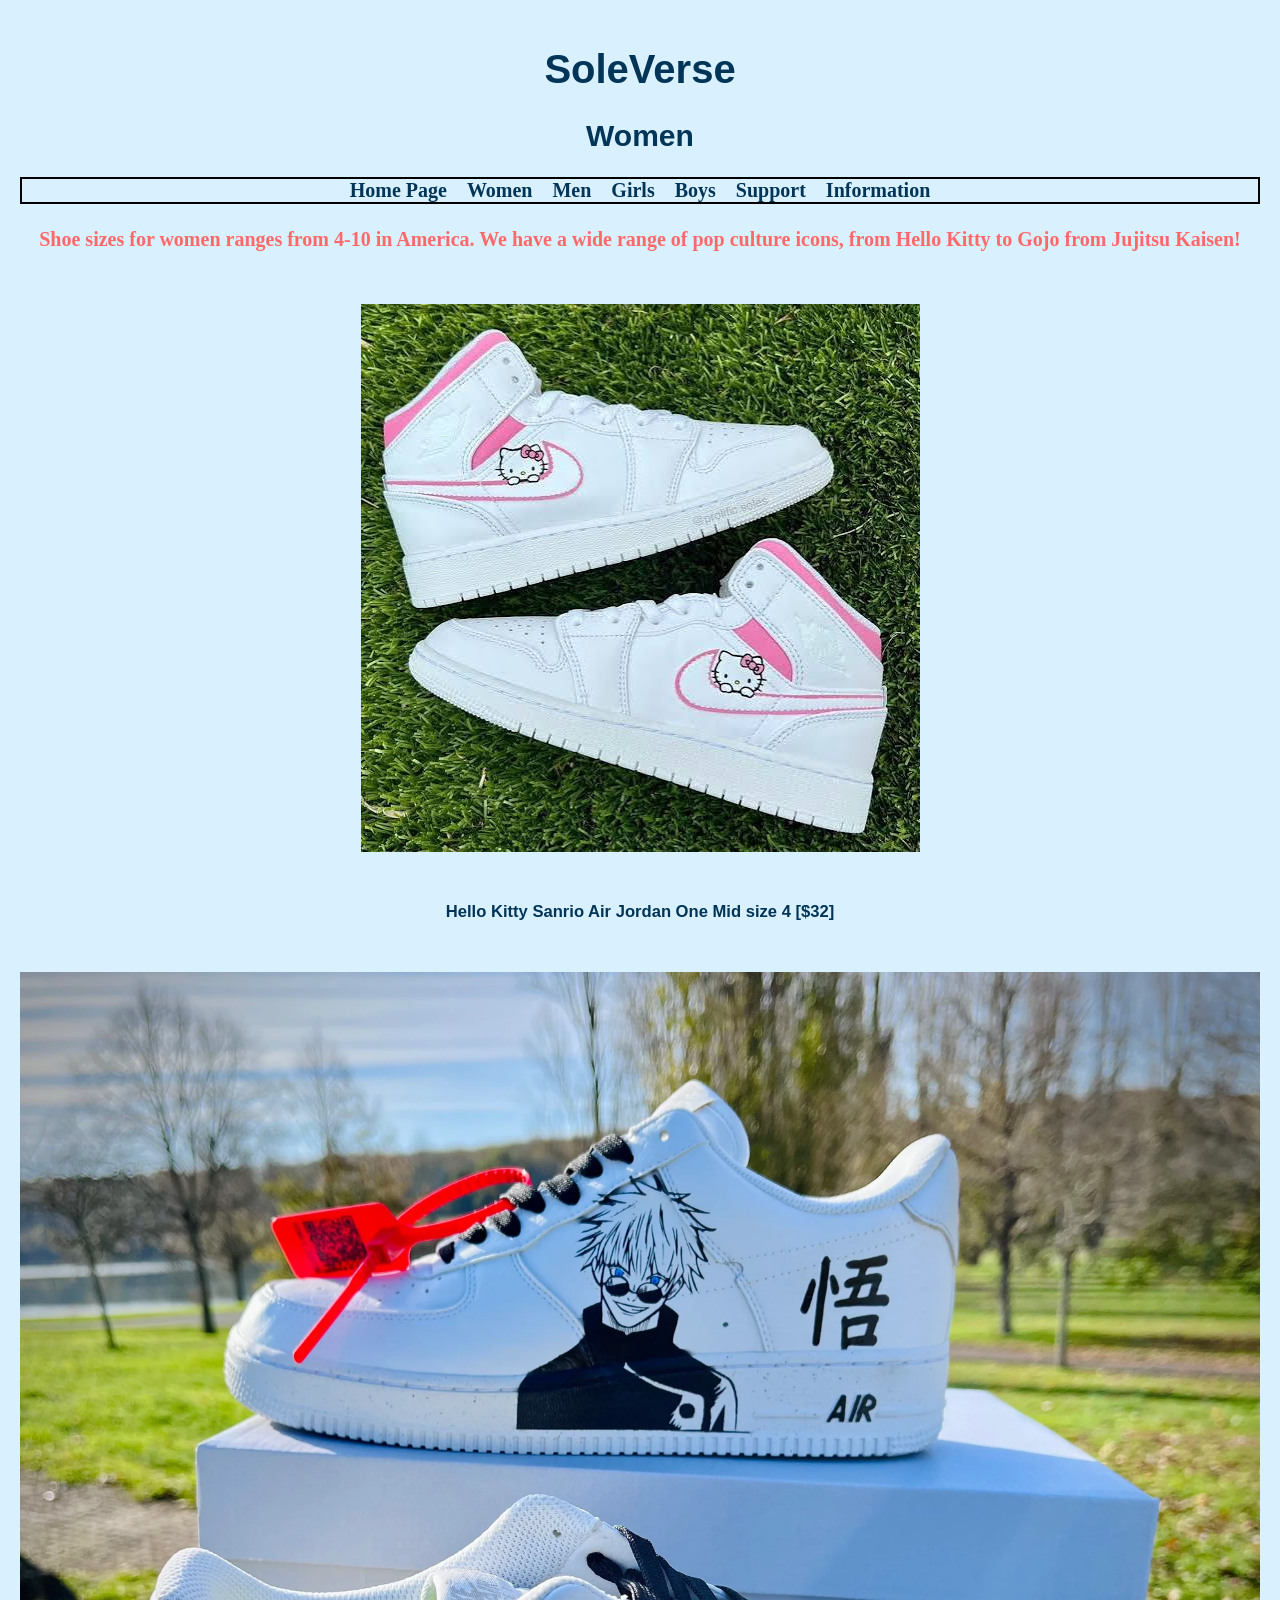
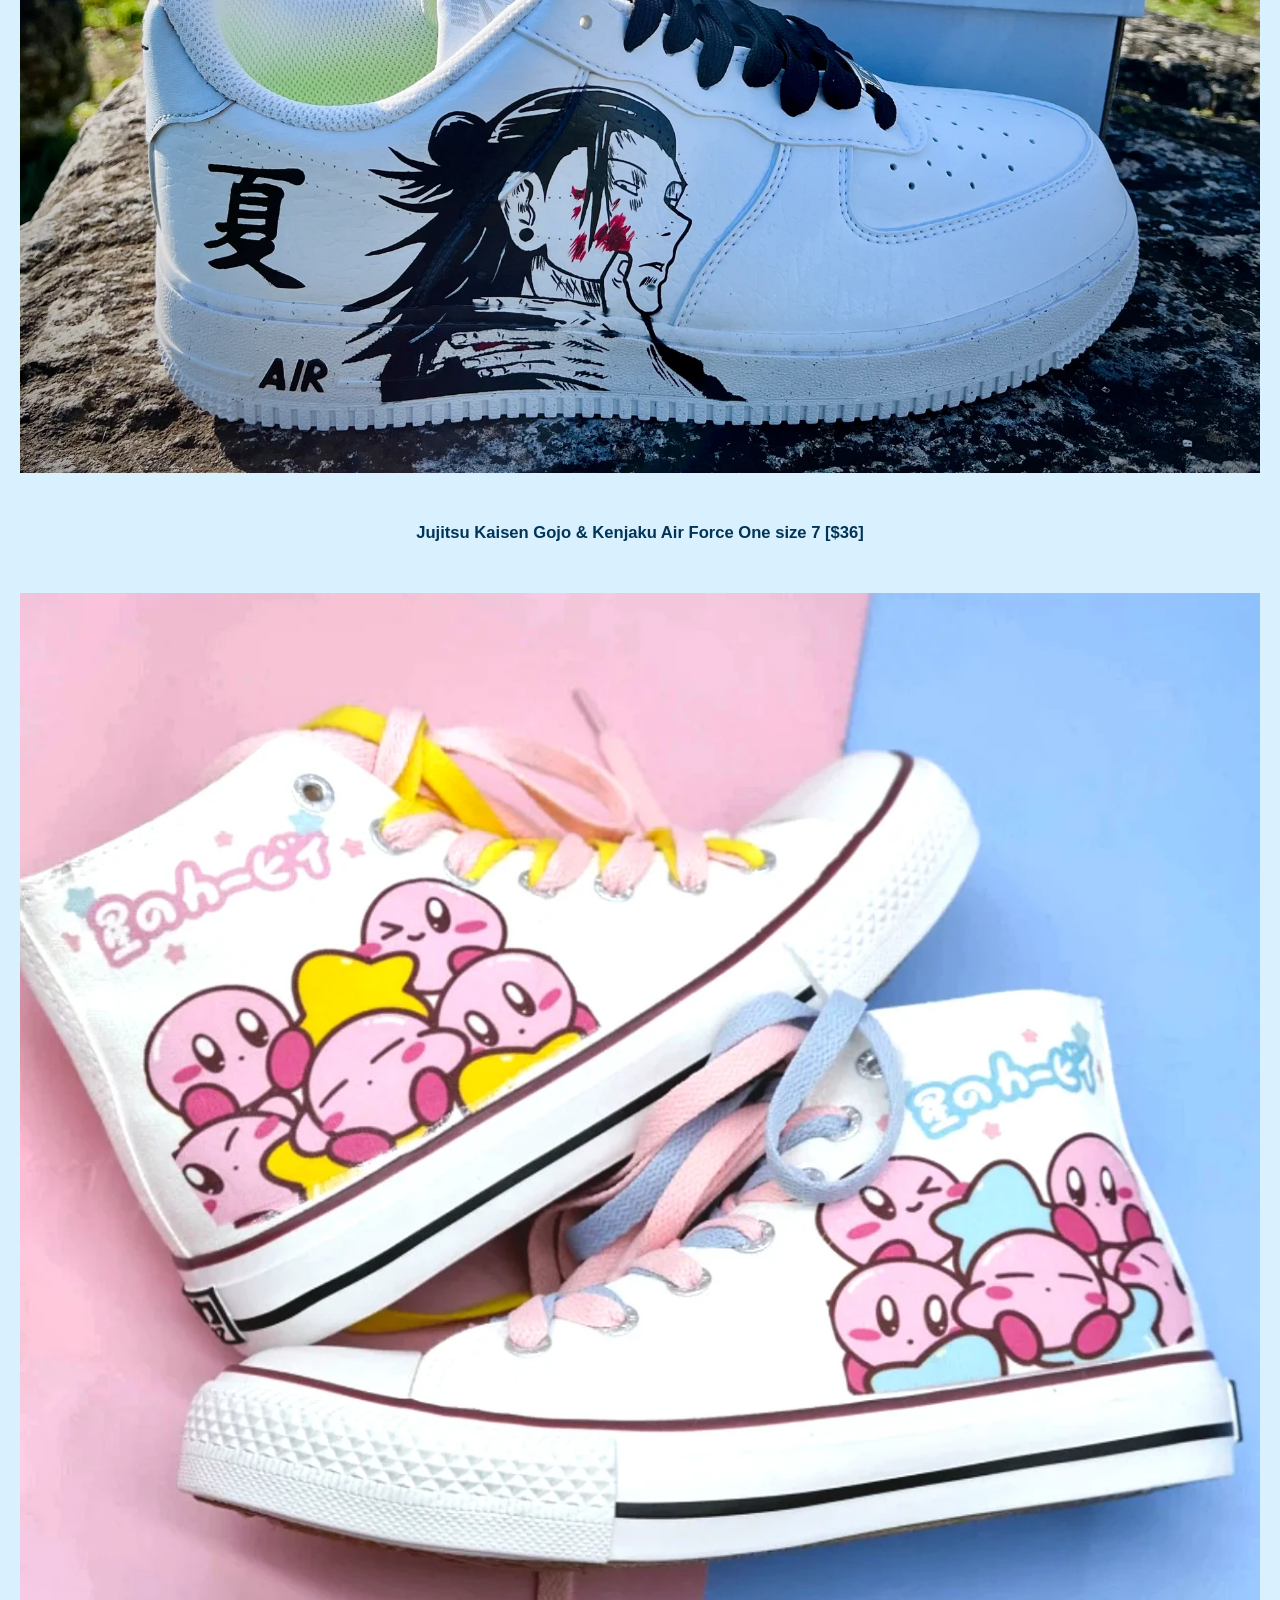
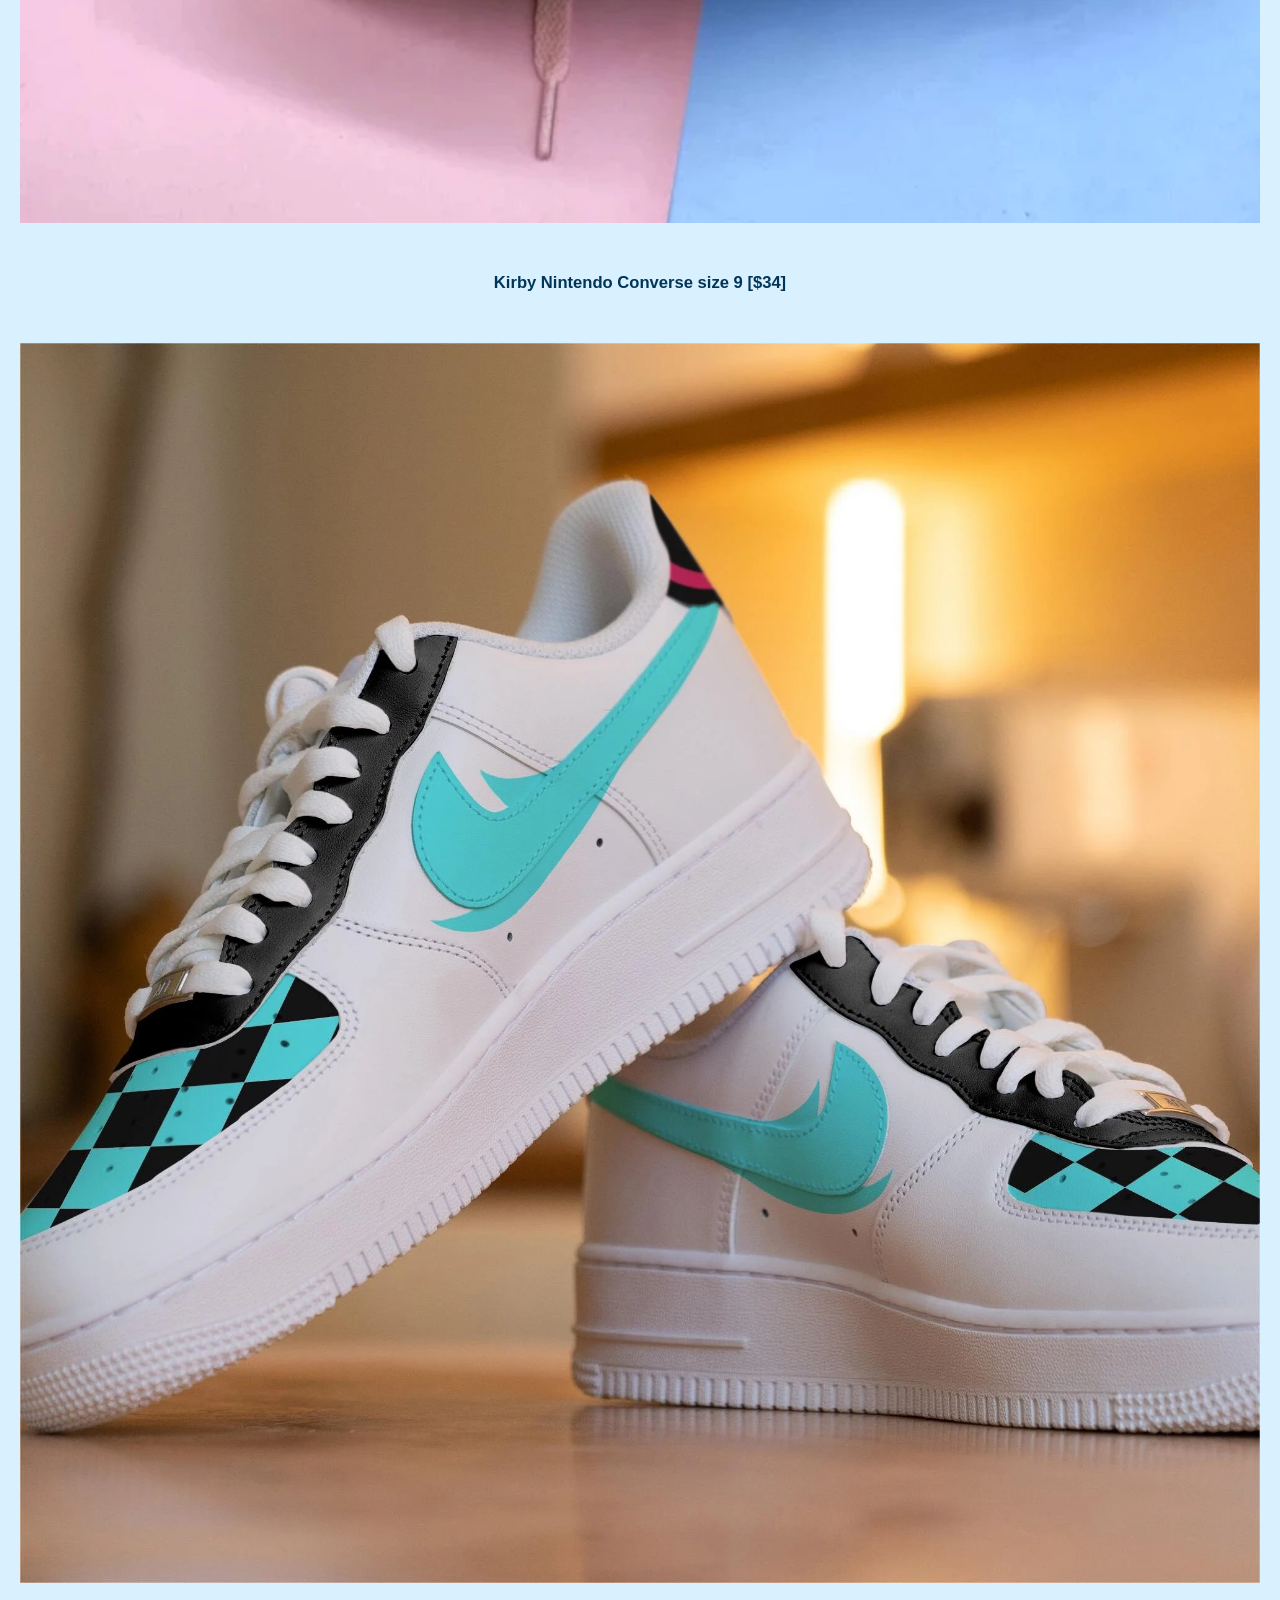
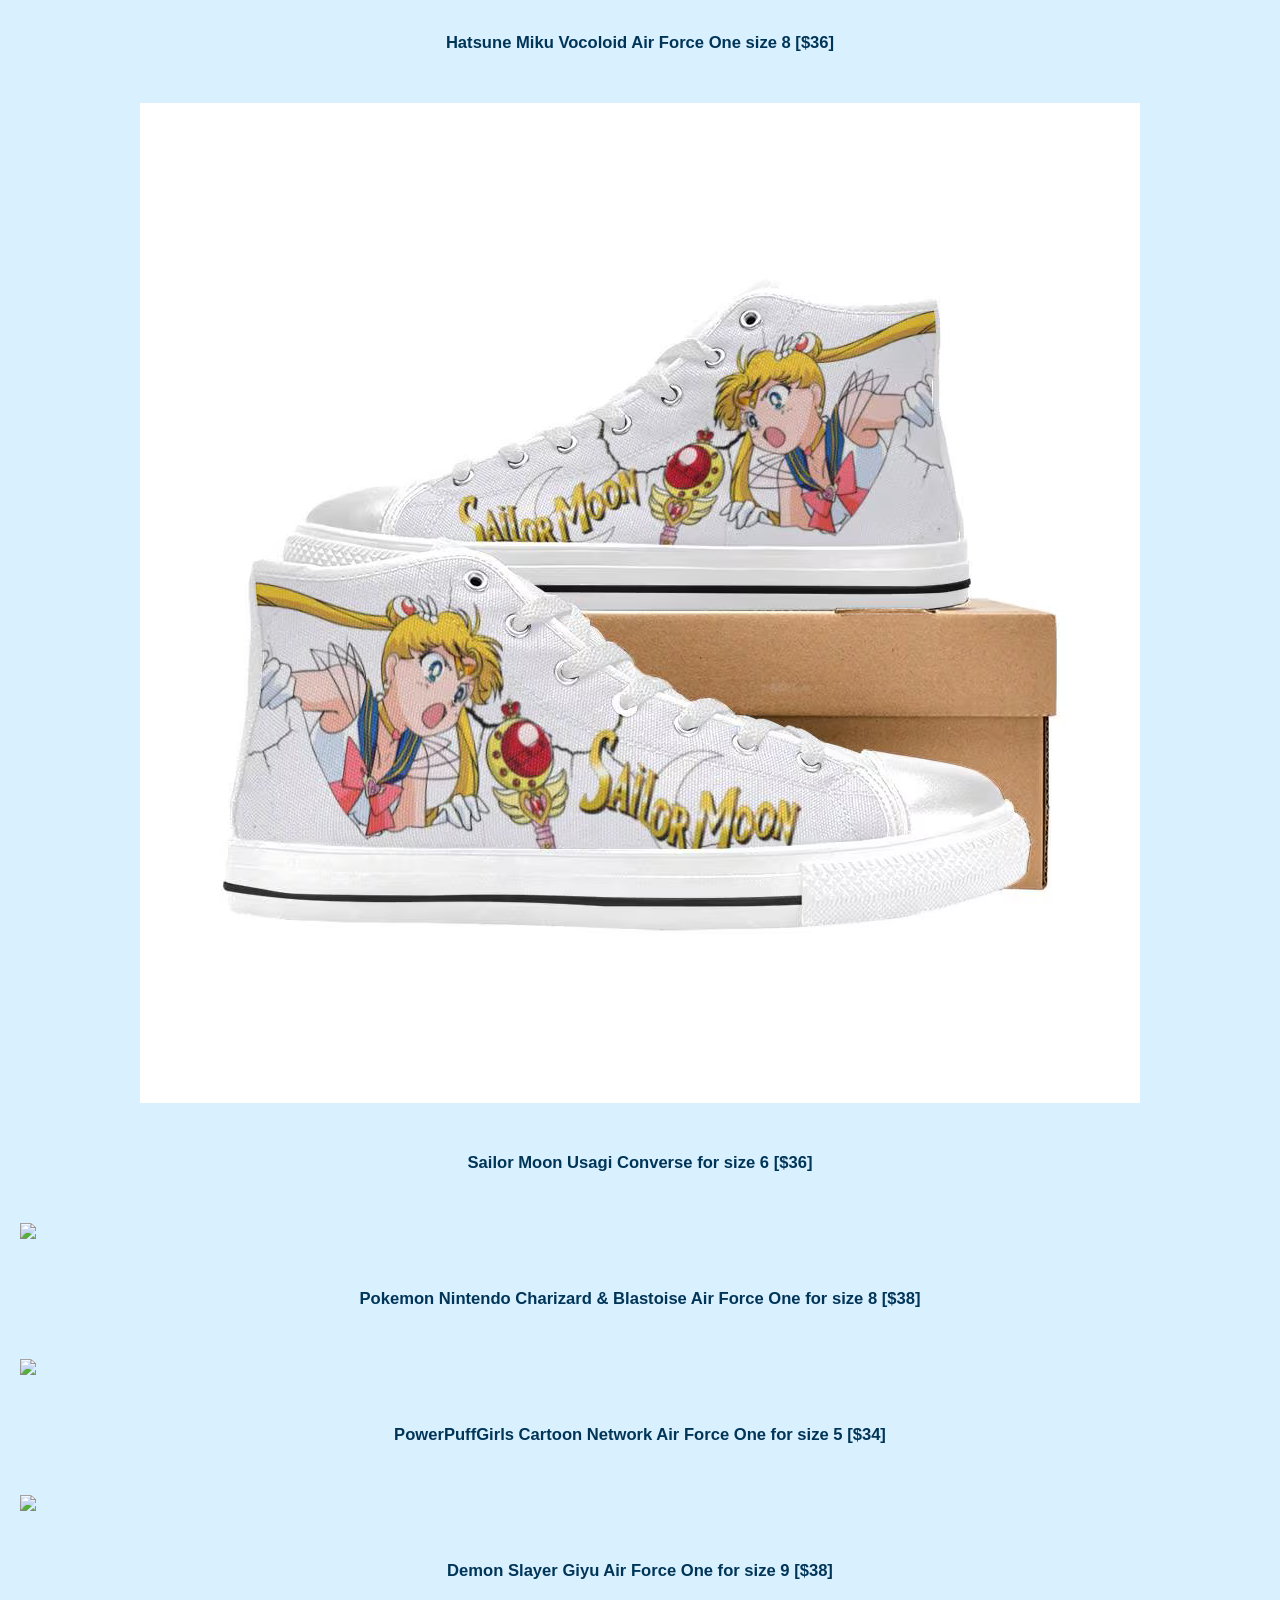
==== commit 2af5c85b: "Merge branch 'master' of https://github.com/Audrey17max/Web-Design-Team-Project" ====
--- a/Web Design Team Project/page2.html
+++ b/Web Design Team Project/page2.html
@@ -20,19 +20,19 @@
 </body>
 
 <img src="Images (Women)/Women (Hello Kitty).png">
-<h5 style="text-align: center;">Hello Kitty Sanrio Air Jordan One Mid [$32]</h5>
+<h5 style="text-align: center;">Hello Kitty Sanrio Air Jordan One Mid size 4 [$32]</h5>
 <img src="Images (Women)/Women (JJK).png">
-<h5 style="text-align: center;">Jujitsu Kaisen Gojo & Kenjaku Air Force One [$36]</h5>
+<h5 style="text-align: center;">Jujitsu Kaisen Gojo & Kenjaku Air Force One size 7 [$36]</h5>
 <img src="Images (Women)/Women (Kirby).png">
-<h5 style="text-align: center;">Kirby Nintendo Converse [$34]</h5>
+<h5 style="text-align: center;">Kirby Nintendo Converse size 9 [$34]</h5>
 <img src="Images (Women)/Women (Miku).png">
-<h5 style="text-align: center;">Hatsune Miku Vocoloid Air Force One [$36]</h5>
+<h5 style="text-align: center;">Hatsune Miku Vocoloid Air Force One size 8 [$36]</h5>
 <img src="Images (Women)/Women (Moon).png">
-<h5 style="text-align: center;">Sailor Moon Usagi Converse [$36]</h5>
+<h5 style="text-align: center;">Sailor Moon Usagi Converse for size 6 [$36]</h5>
 <img src="Images(Women)/Women (Pokemon).png">
-<h5 style="text-align: center;">Pokemon Nintendo Charizard & Blastoise Air Force One [$38]</h5>
+<h5 style="text-align: center;">Pokemon Nintendo Charizard & Blastoise Air Force One for size 8 [$38]</h5>
 <img src="Images(Women)/Women (PPG).jpg">
-<h5 style="text-align: center;">PowerPuffGirls Cartoon Network Air Force One [$34]</h5>
+<h5 style="text-align: center;">PowerPuffGirls Cartoon Network Air Force One for size 5 [$34]</h5>
 <img src="Images(Women)/Women (Slayer).png">
-<h5 style="text-align: center;">Demon Slayer Giyu Air Force One [$38]</h5>
+<h5 style="text-align: center;">Demon Slayer Giyu Air Force One for size 9 [$38]</h5>
 </html>
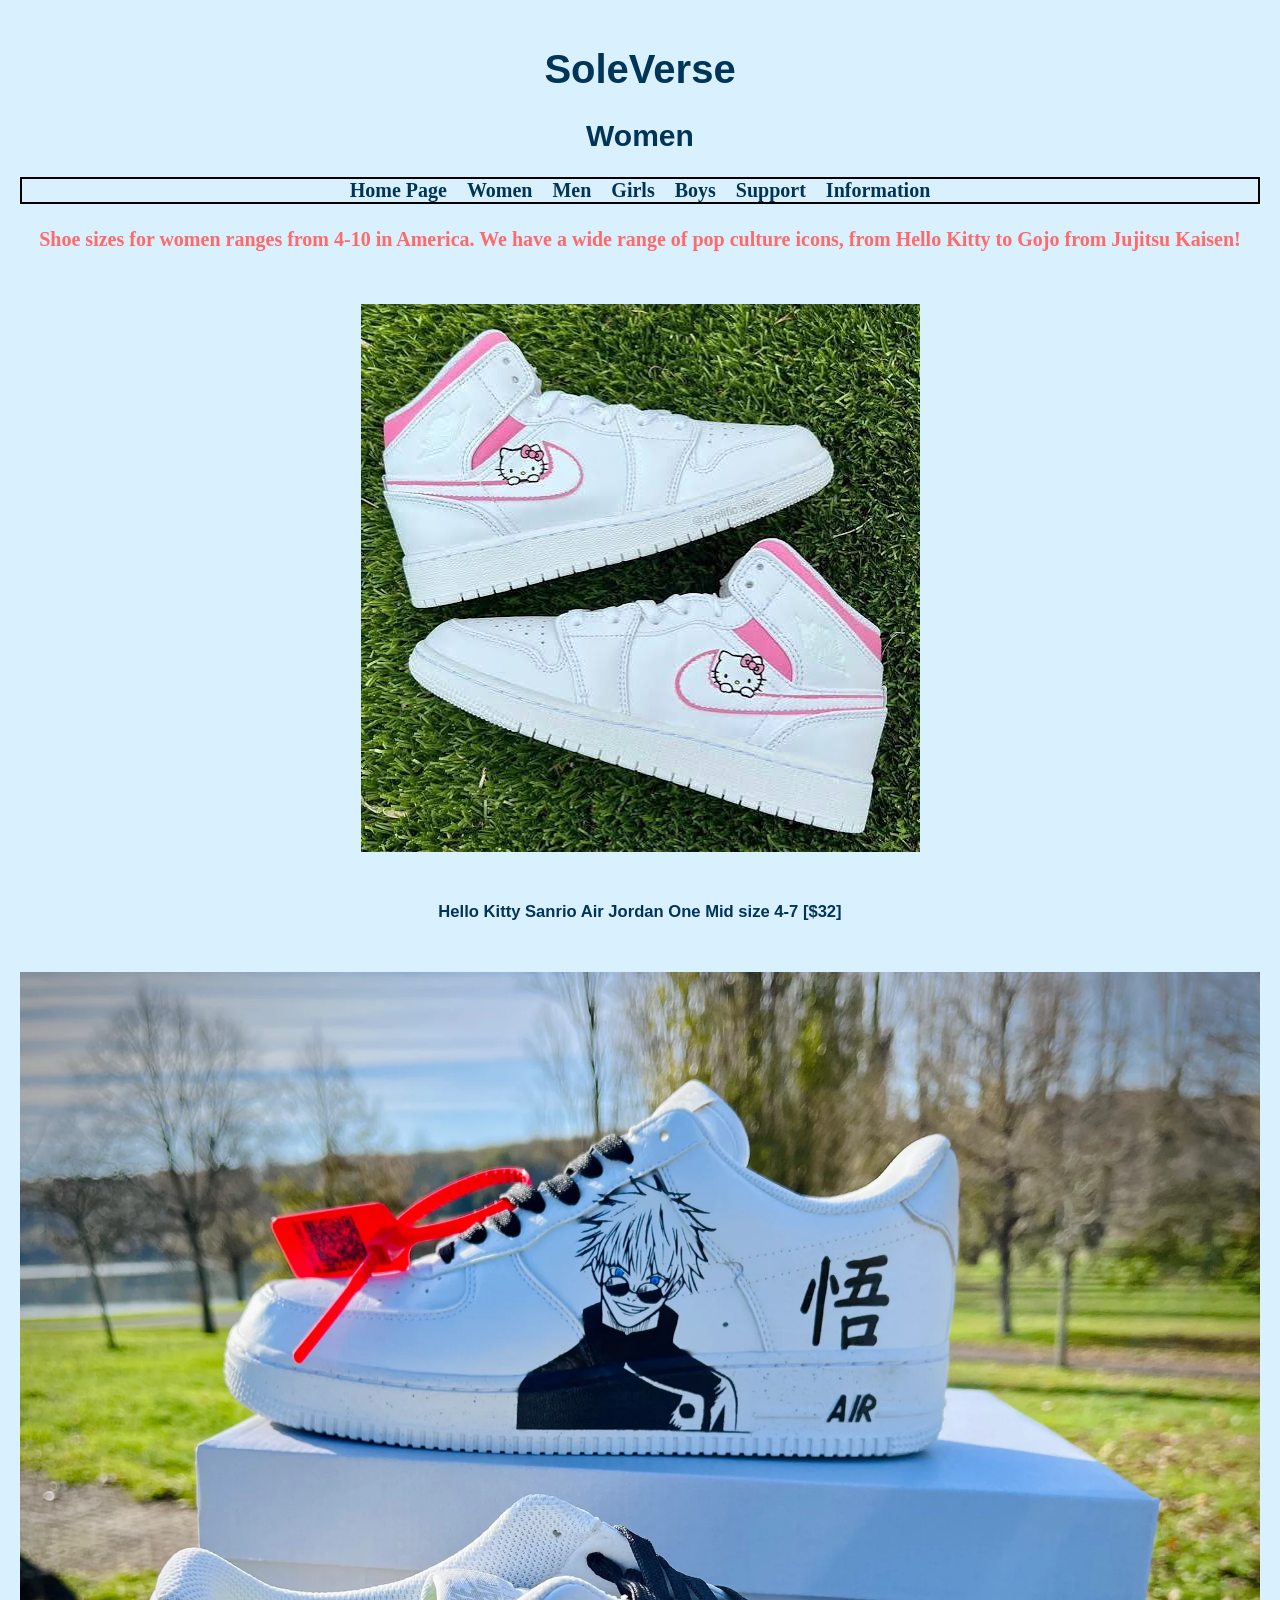
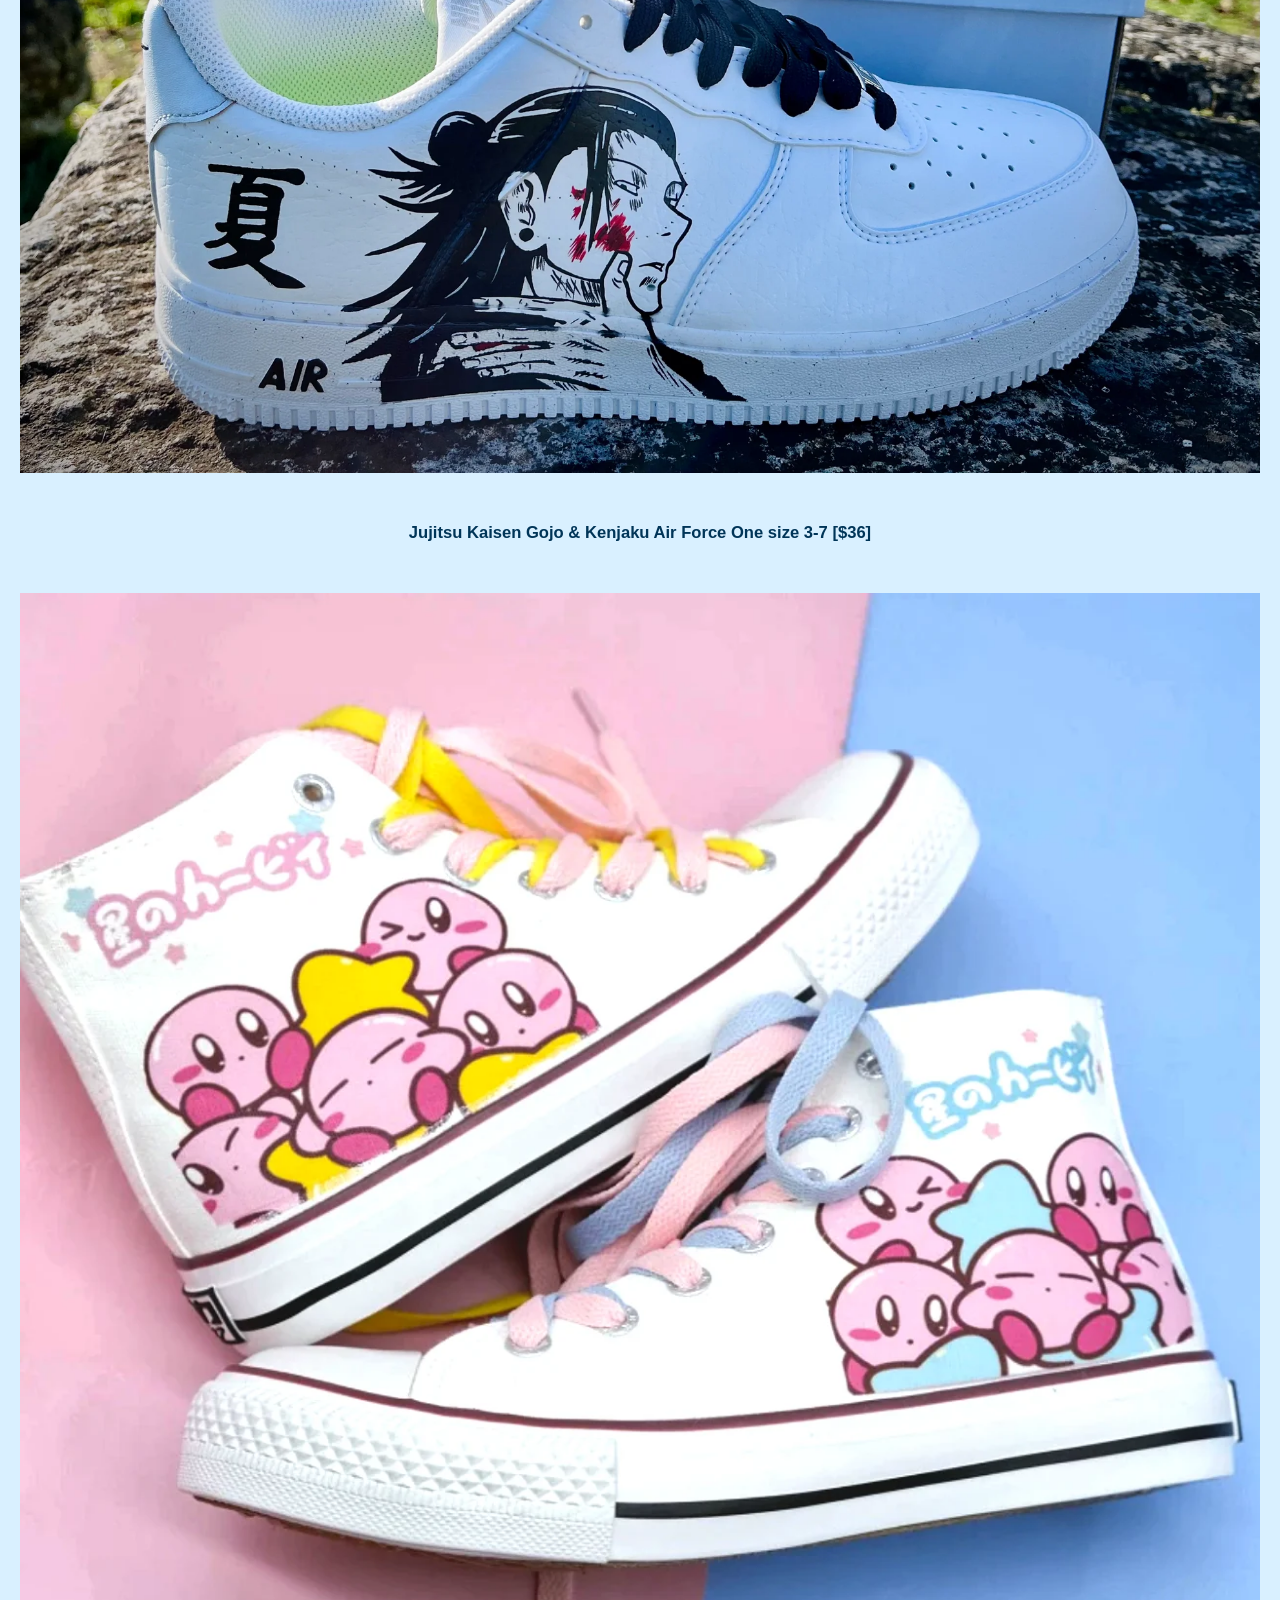
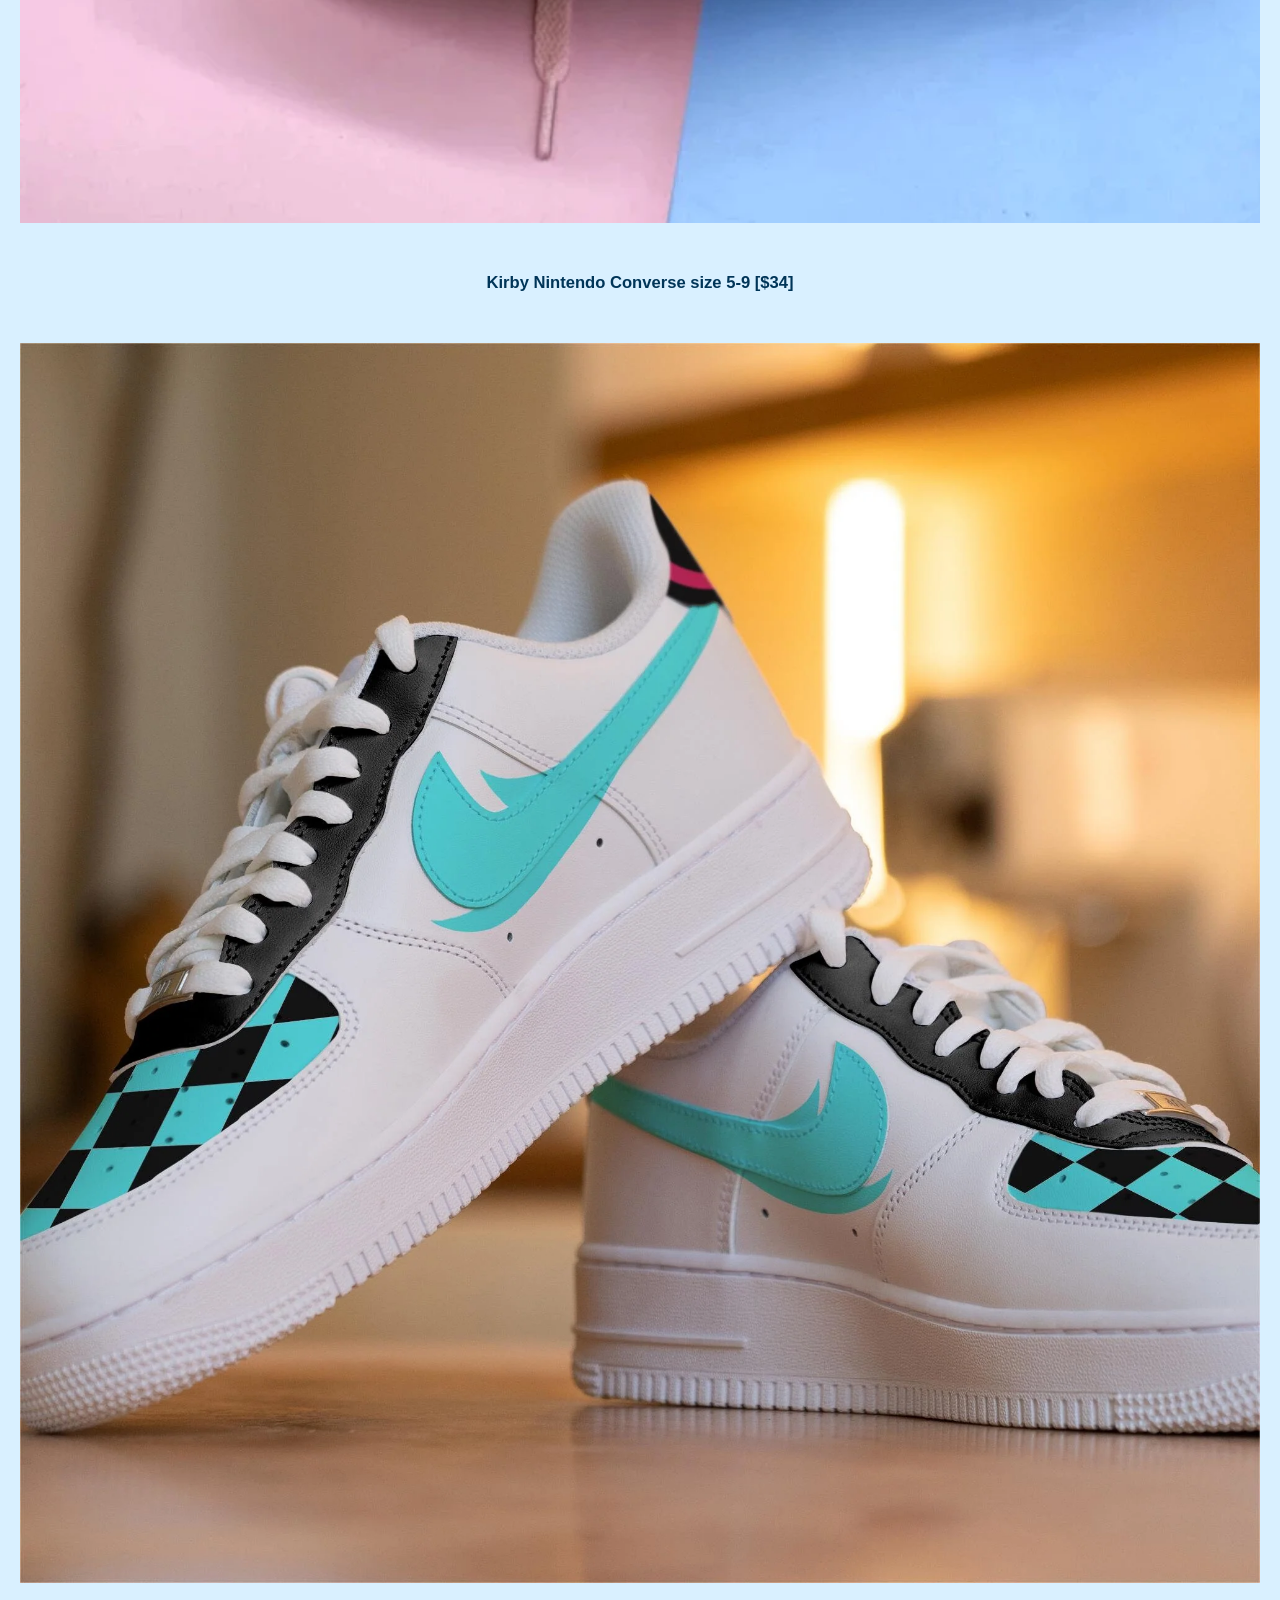
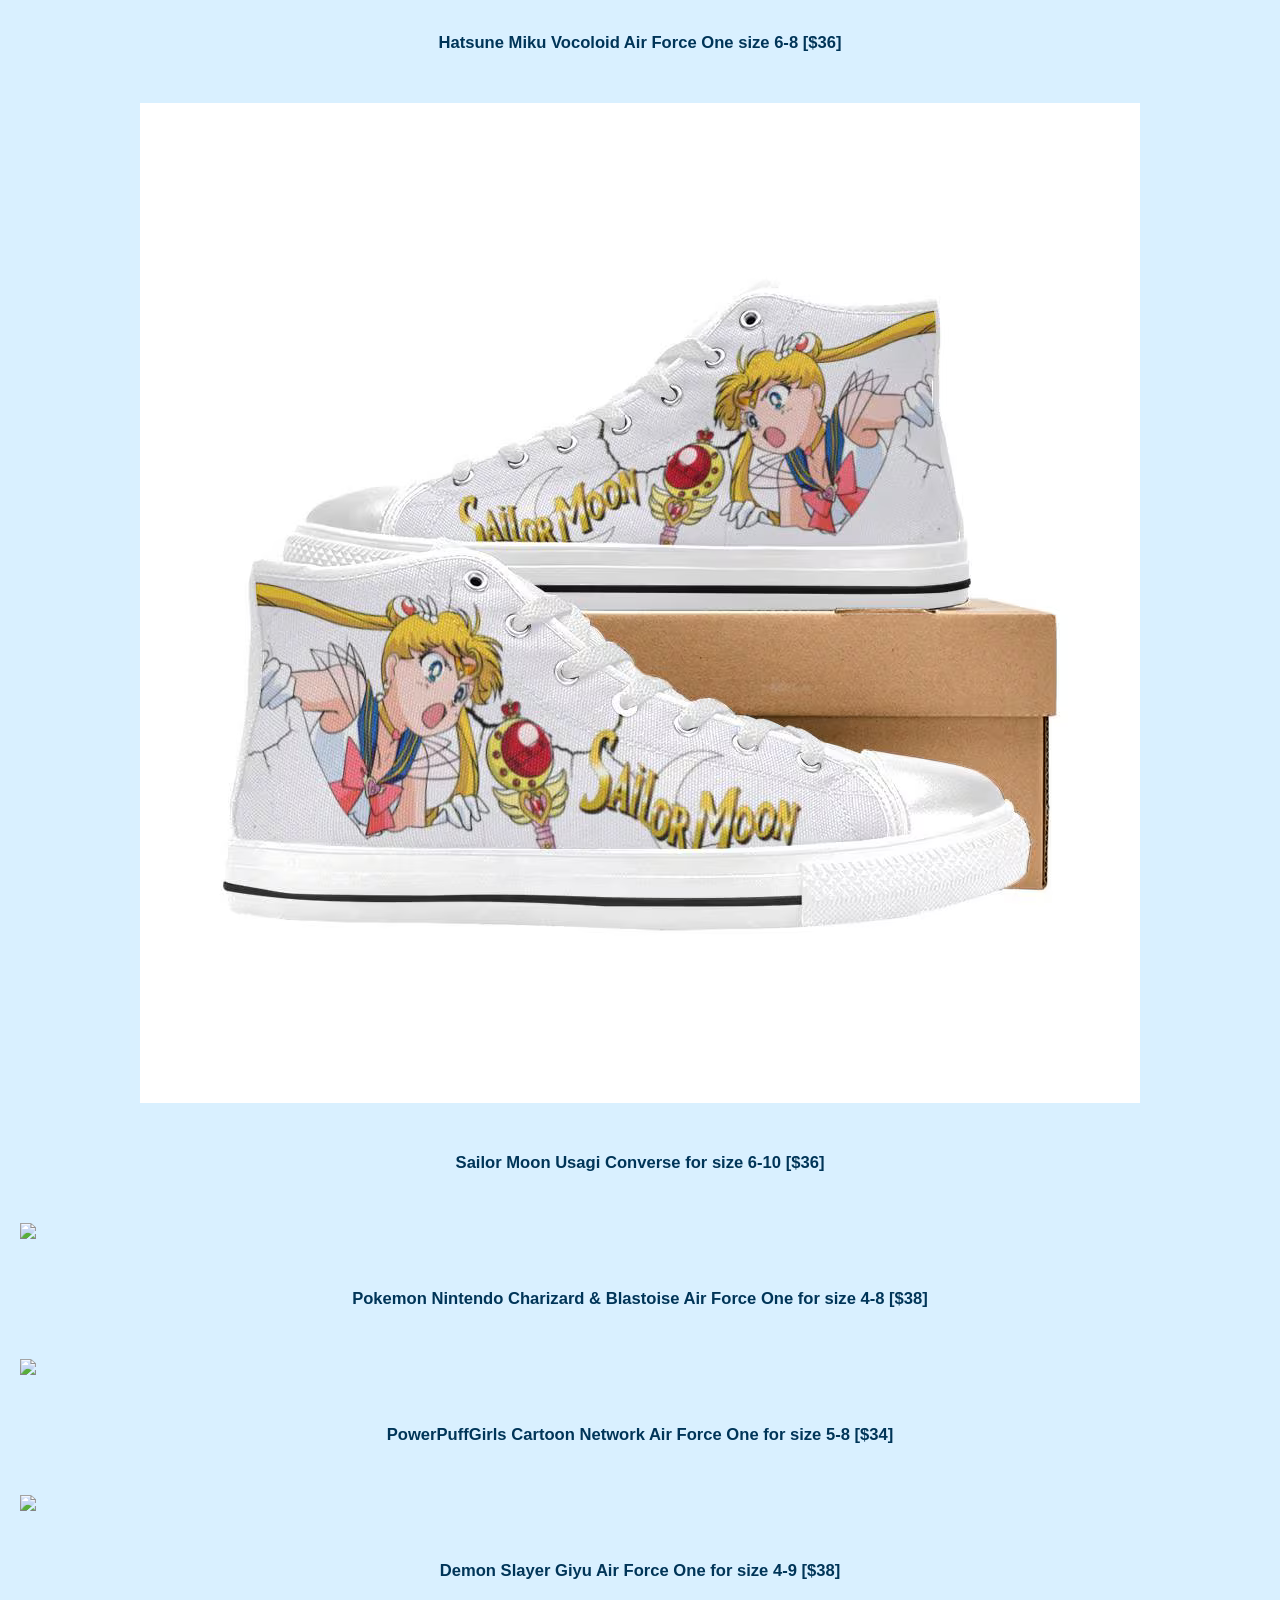
==== commit f3e6e0b7: "update" ====
--- a/Web Design Team Project/page2.html
+++ b/Web Design Team Project/page2.html
@@ -20,19 +20,19 @@
 </body>
 
 <img src="Images (Women)/Women (Hello Kitty).png">
-<h5 style="text-align: center;">Hello Kitty Sanrio Air Jordan One Mid size 4 [$32]</h5>
+<h5 style="text-align: center;">Hello Kitty Sanrio Air Jordan One Mid size 4-7 [$32]</h5>
 <img src="Images (Women)/Women (JJK).png">
-<h5 style="text-align: center;">Jujitsu Kaisen Gojo & Kenjaku Air Force One size 7 [$36]</h5>
+<h5 style="text-align: center;">Jujitsu Kaisen Gojo & Kenjaku Air Force One size 3-7 [$36]</h5>
 <img src="Images (Women)/Women (Kirby).png">
-<h5 style="text-align: center;">Kirby Nintendo Converse size 9 [$34]</h5>
+<h5 style="text-align: center;">Kirby Nintendo Converse size 5-9 [$34]</h5>
 <img src="Images (Women)/Women (Miku).png">
-<h5 style="text-align: center;">Hatsune Miku Vocoloid Air Force One size 8 [$36]</h5>
+<h5 style="text-align: center;">Hatsune Miku Vocoloid Air Force One size 6-8 [$36]</h5>
 <img src="Images (Women)/Women (Moon).png">
-<h5 style="text-align: center;">Sailor Moon Usagi Converse for size 6 [$36]</h5>
+<h5 style="text-align: center;">Sailor Moon Usagi Converse for size 6-10 [$36]</h5>
 <img src="Images(Women)/Women (Pokemon).png">
-<h5 style="text-align: center;">Pokemon Nintendo Charizard & Blastoise Air Force One for size 8 [$38]</h5>
+<h5 style="text-align: center;">Pokemon Nintendo Charizard & Blastoise Air Force One for size 4-8 [$38]</h5>
 <img src="Images(Women)/Women (PPG).jpg">
-<h5 style="text-align: center;">PowerPuffGirls Cartoon Network Air Force One for size 5 [$34]</h5>
+<h5 style="text-align: center;">PowerPuffGirls Cartoon Network Air Force One for size 5-8 [$34]</h5>
 <img src="Images(Women)/Women (Slayer).png">
-<h5 style="text-align: center;">Demon Slayer Giyu Air Force One for size 9 [$38]</h5>
+<h5 style="text-align: center;">Demon Slayer Giyu Air Force One for size 4-9 [$38]</h5>
 </html>
--- a/Web Design Team Project/styles.css
+++ b/Web Design Team Project/styles.css
@@ -73,5 +73,5 @@
   display: block;
   margin: 50px auto; /* Centers the image horizontally */
   max-width: 100%; /* Ensures the image doesn't exceed its container's width */
-  height: auto;    /* Maintains the aspect ratio */
+  height: auto;
 }
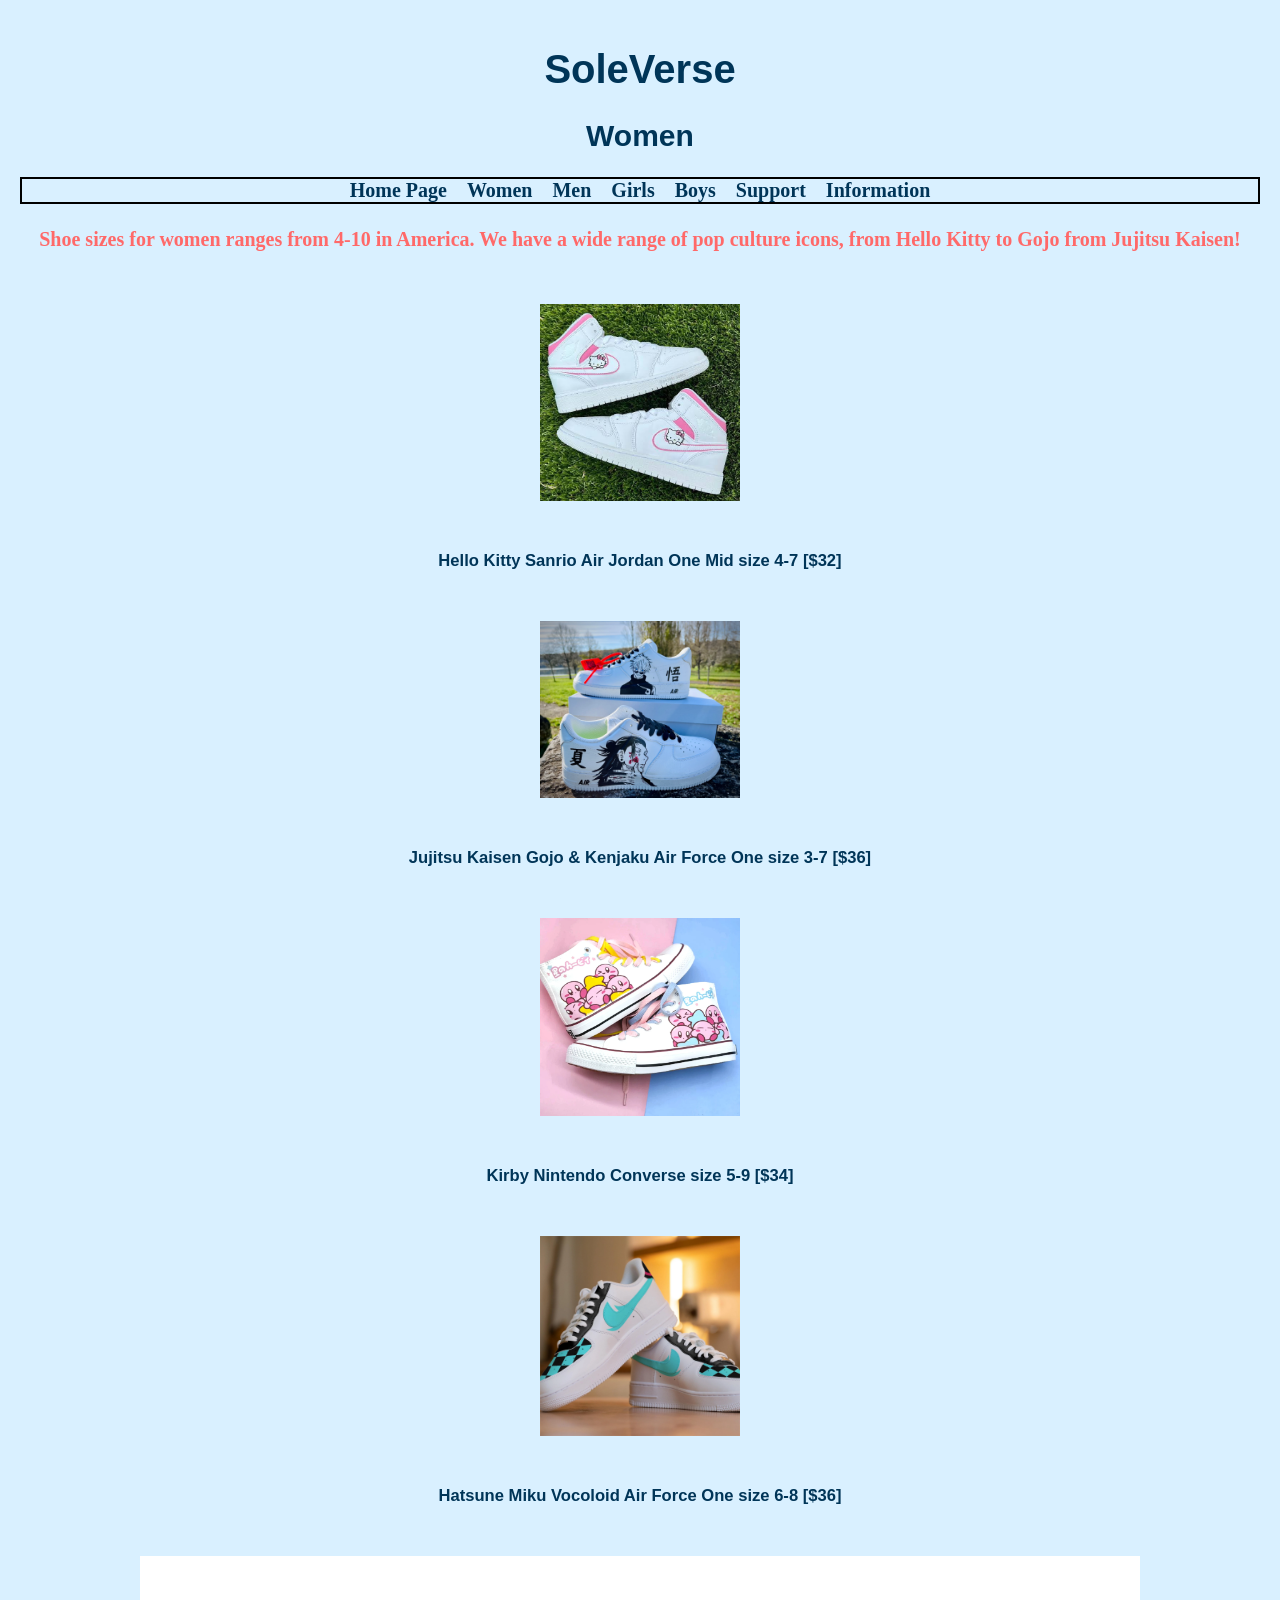
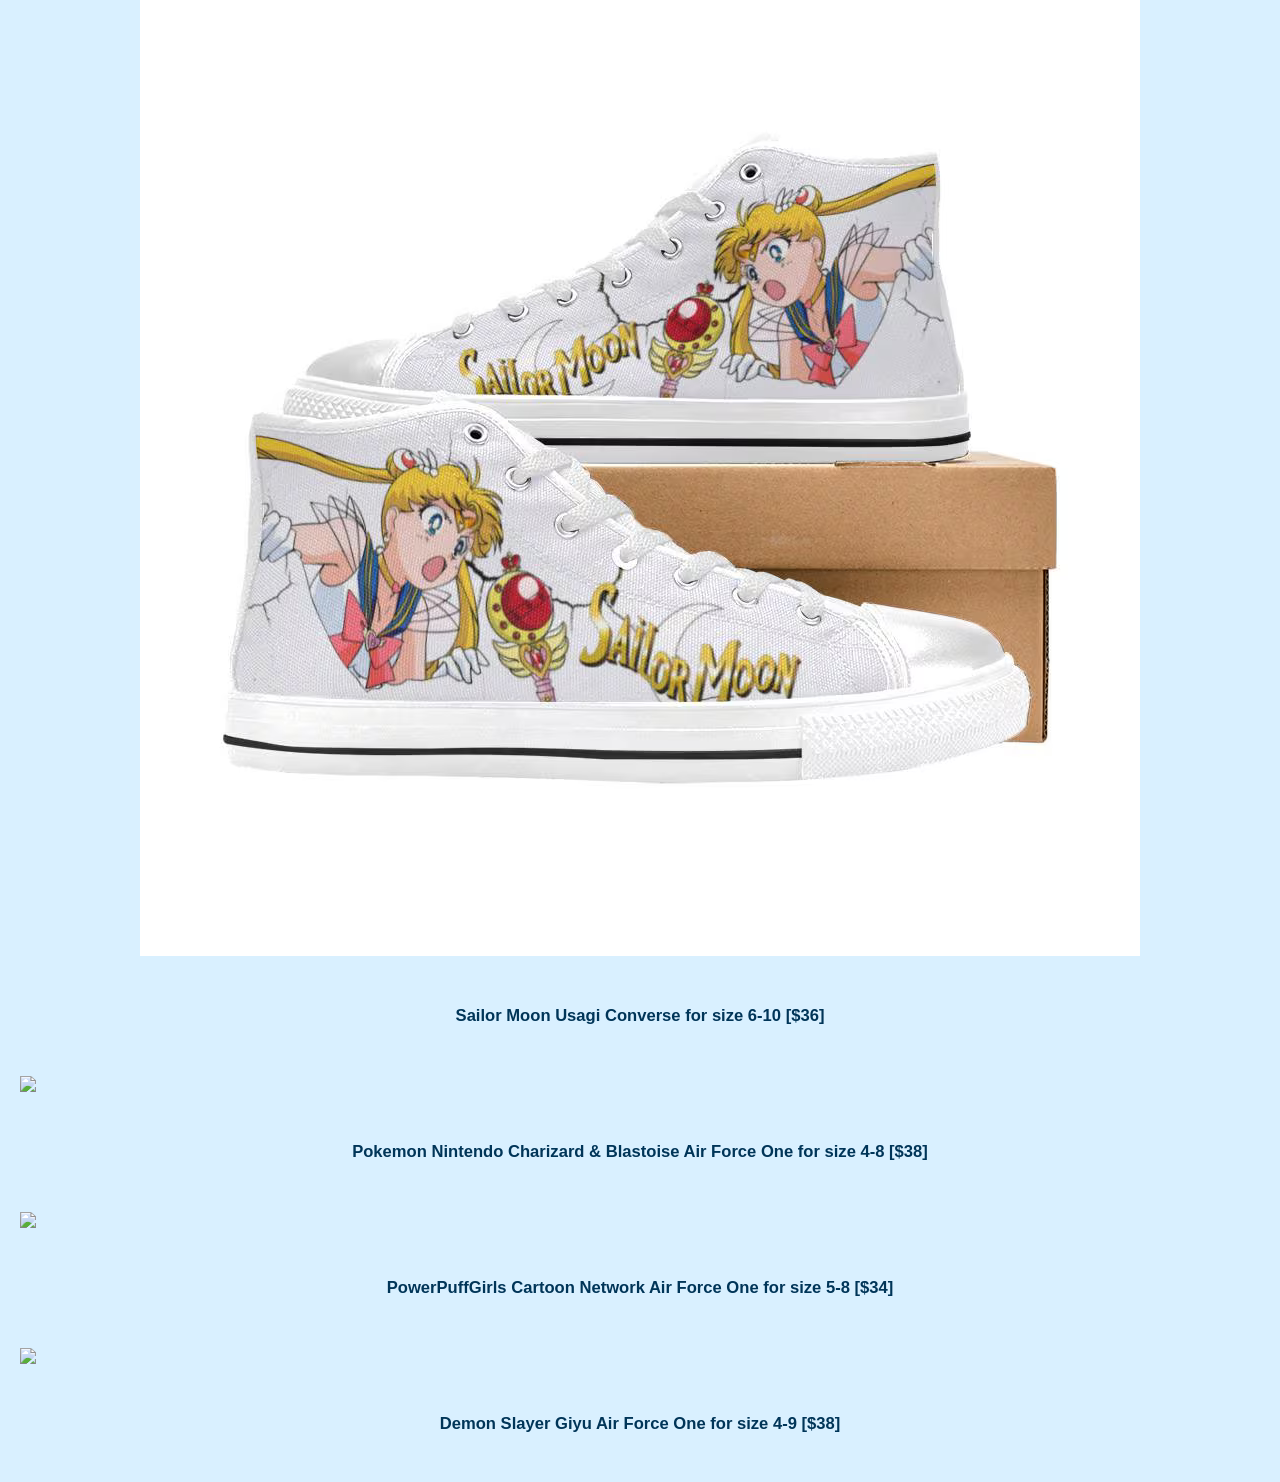
==== commit a2a109ed: "Banner" ====
--- a/Web Design Team Project/page2.html
+++ b/Web Design Team Project/page2.html
@@ -19,13 +19,13 @@
  <p style="text-align: center;">Shoe sizes for women ranges from 4-10 in America. We have a wide range of pop culture icons, from Hello Kitty to Gojo from Jujitsu Kaisen!</p>
 </body>
 
-<img src="Images (Women)/Women (Hello Kitty).png">
+<img src="Images (Women)/Women (Hello Kitty).png"  width="200" height="200">
 <h5 style="text-align: center;">Hello Kitty Sanrio Air Jordan One Mid size 4-7 [$32]</h5>
-<img src="Images (Women)/Women (JJK).png">
+<img src="Images (Women)/Women (JJK).png"  width="200" height="200">
 <h5 style="text-align: center;">Jujitsu Kaisen Gojo & Kenjaku Air Force One size 3-7 [$36]</h5>
-<img src="Images (Women)/Women (Kirby).png">
+<img src="Images (Women)/Women (Kirby).png"  width="200" height="200">
 <h5 style="text-align: center;">Kirby Nintendo Converse size 5-9 [$34]</h5>
-<img src="Images (Women)/Women (Miku).png">
+<img src="Images (Women)/Women (Miku).png"  width="200" height="200">
 <h5 style="text-align: center;">Hatsune Miku Vocoloid Air Force One size 6-8 [$36]</h5>
 <img src="Images (Women)/Women (Moon).png">
 <h5 style="text-align: center;">Sailor Moon Usagi Converse for size 6-10 [$36]</h5>
--- a/Web Design Team Project/styles.css
+++ b/Web Design Team Project/styles.css
@@ -75,3 +75,9 @@
   max-width: 100%; /* Ensures the image doesn't exceed its container's width */
   height: auto;
 }
+<style>
+.banner {
+    /* The image used */
+    background-image:;
+  }
+</style>
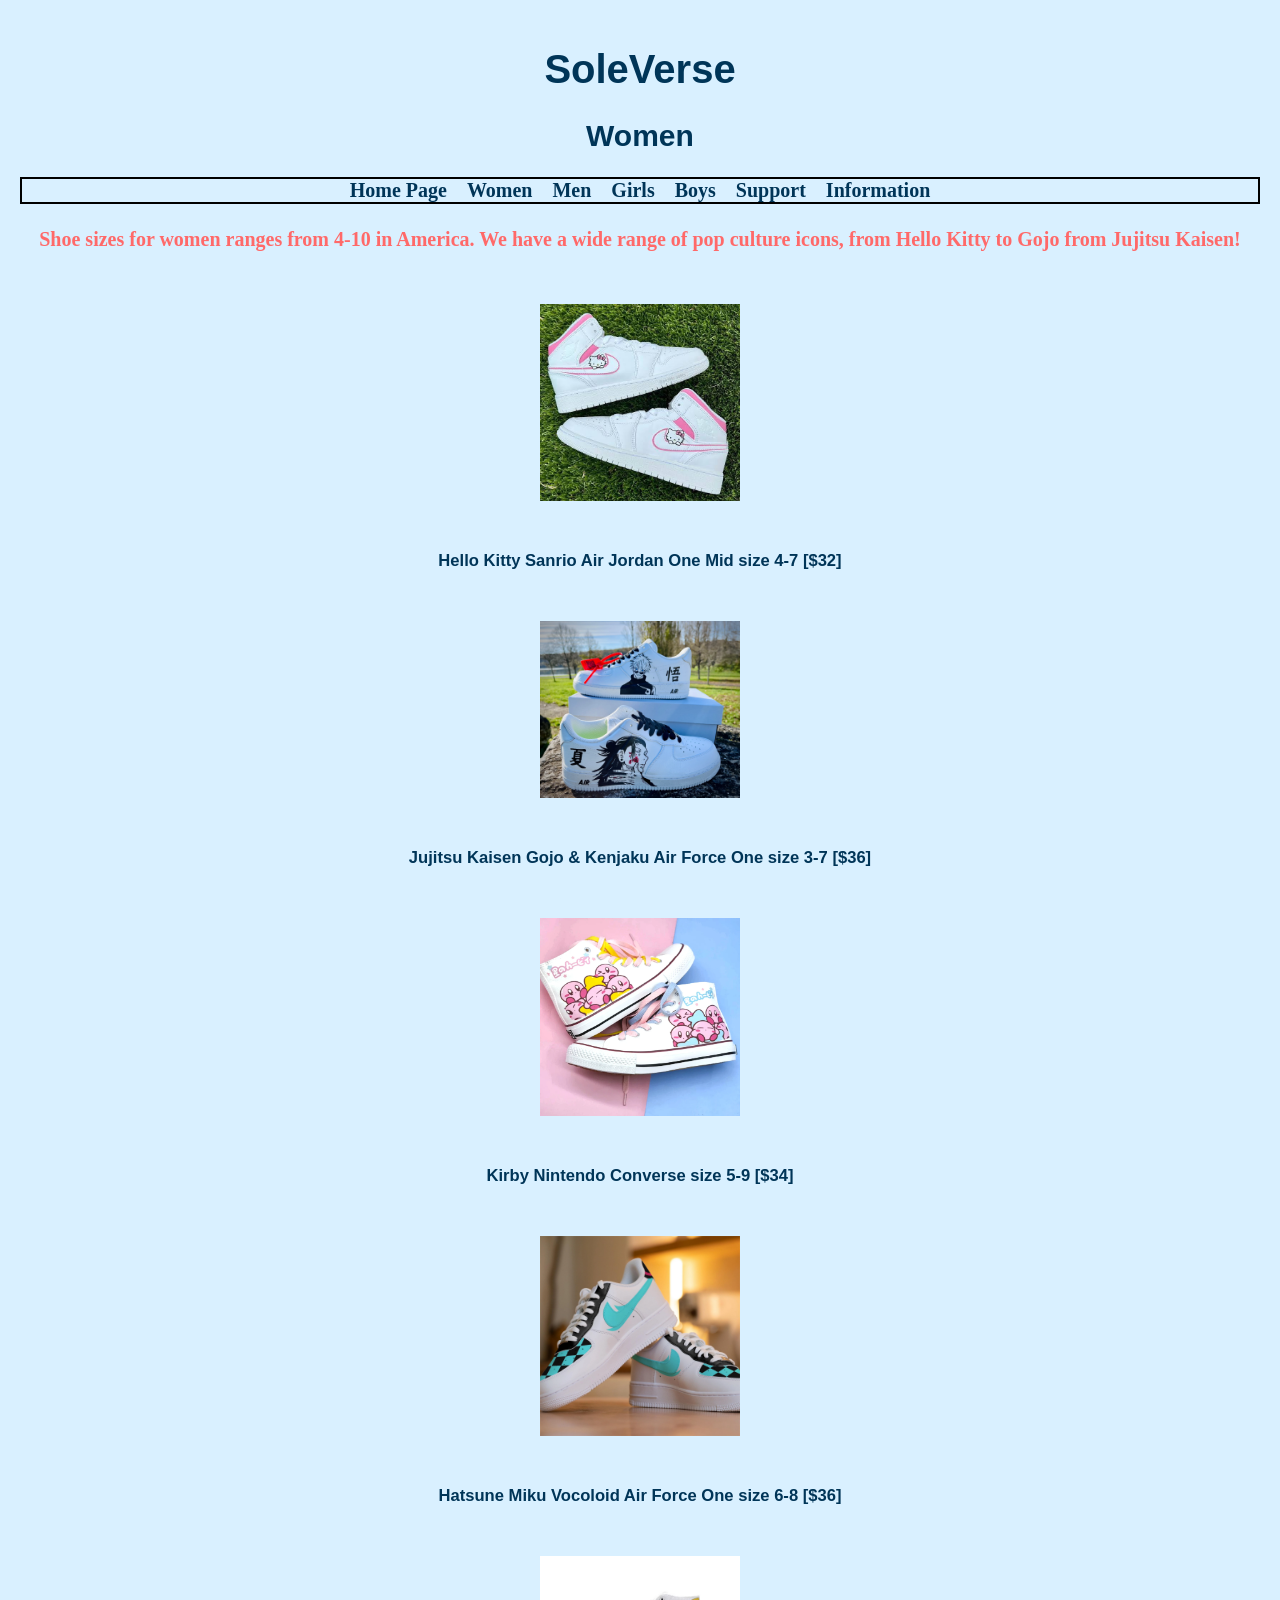
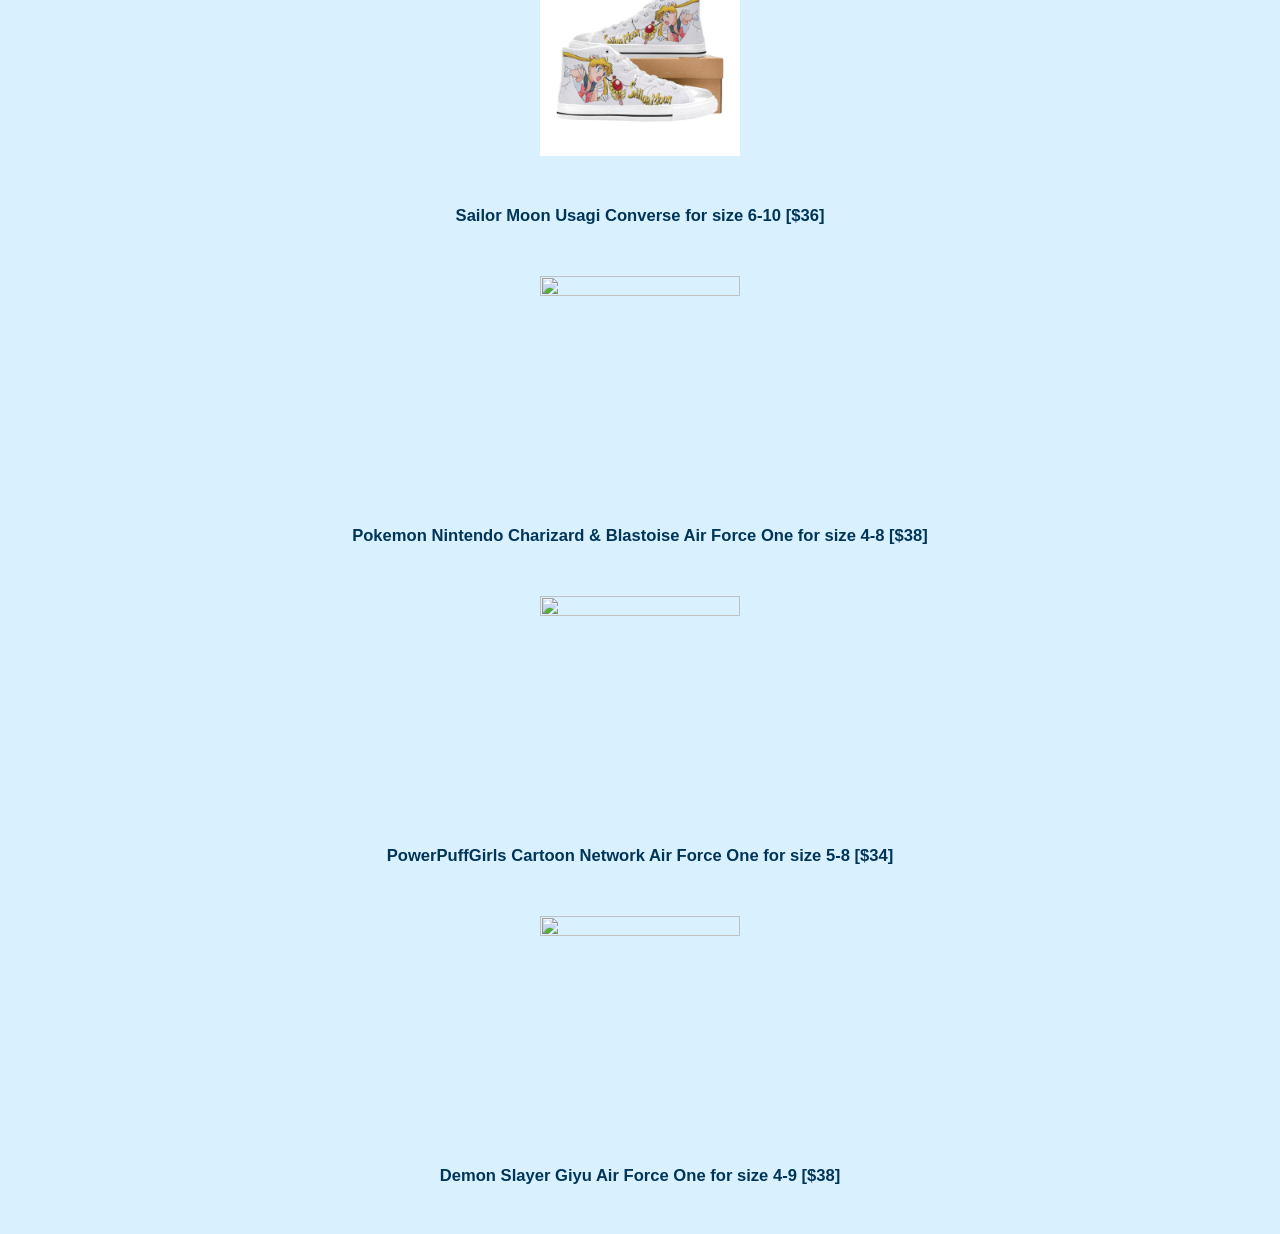
==== commit 5ab8b012: "update" ====
--- a/Web Design Team Project/page2.html
+++ b/Web Design Team Project/page2.html
@@ -27,12 +27,12 @@
 <h5 style="text-align: center;">Kirby Nintendo Converse size 5-9 [$34]</h5>
 <img src="Images (Women)/Women (Miku).png"  width="200" height="200">
 <h5 style="text-align: center;">Hatsune Miku Vocoloid Air Force One size 6-8 [$36]</h5>
-<img src="Images (Women)/Women (Moon).png">
+<img src="Images (Women)/Women (Moon).png"  width="200" height="200">
 <h5 style="text-align: center;">Sailor Moon Usagi Converse for size 6-10 [$36]</h5>
-<img src="Images(Women)/Women (Pokemon).png">
+<img src="Images(Women)/Women (Pokemon).png"  width="200" height="200">
 <h5 style="text-align: center;">Pokemon Nintendo Charizard & Blastoise Air Force One for size 4-8 [$38]</h5>
-<img src="Images(Women)/Women (PPG).jpg">
+<img src="Images(Women)/Women (PPG).jpg"  width="200" height="200">
 <h5 style="text-align: center;">PowerPuffGirls Cartoon Network Air Force One for size 5-8 [$34]</h5>
-<img src="Images(Women)/Women (Slayer).png">
+<img src="Images(Women)/Women (Slayer).png"  width="200" height="200">
 <h5 style="text-align: center;">Demon Slayer Giyu Air Force One for size 4-9 [$38]</h5>
 </html>
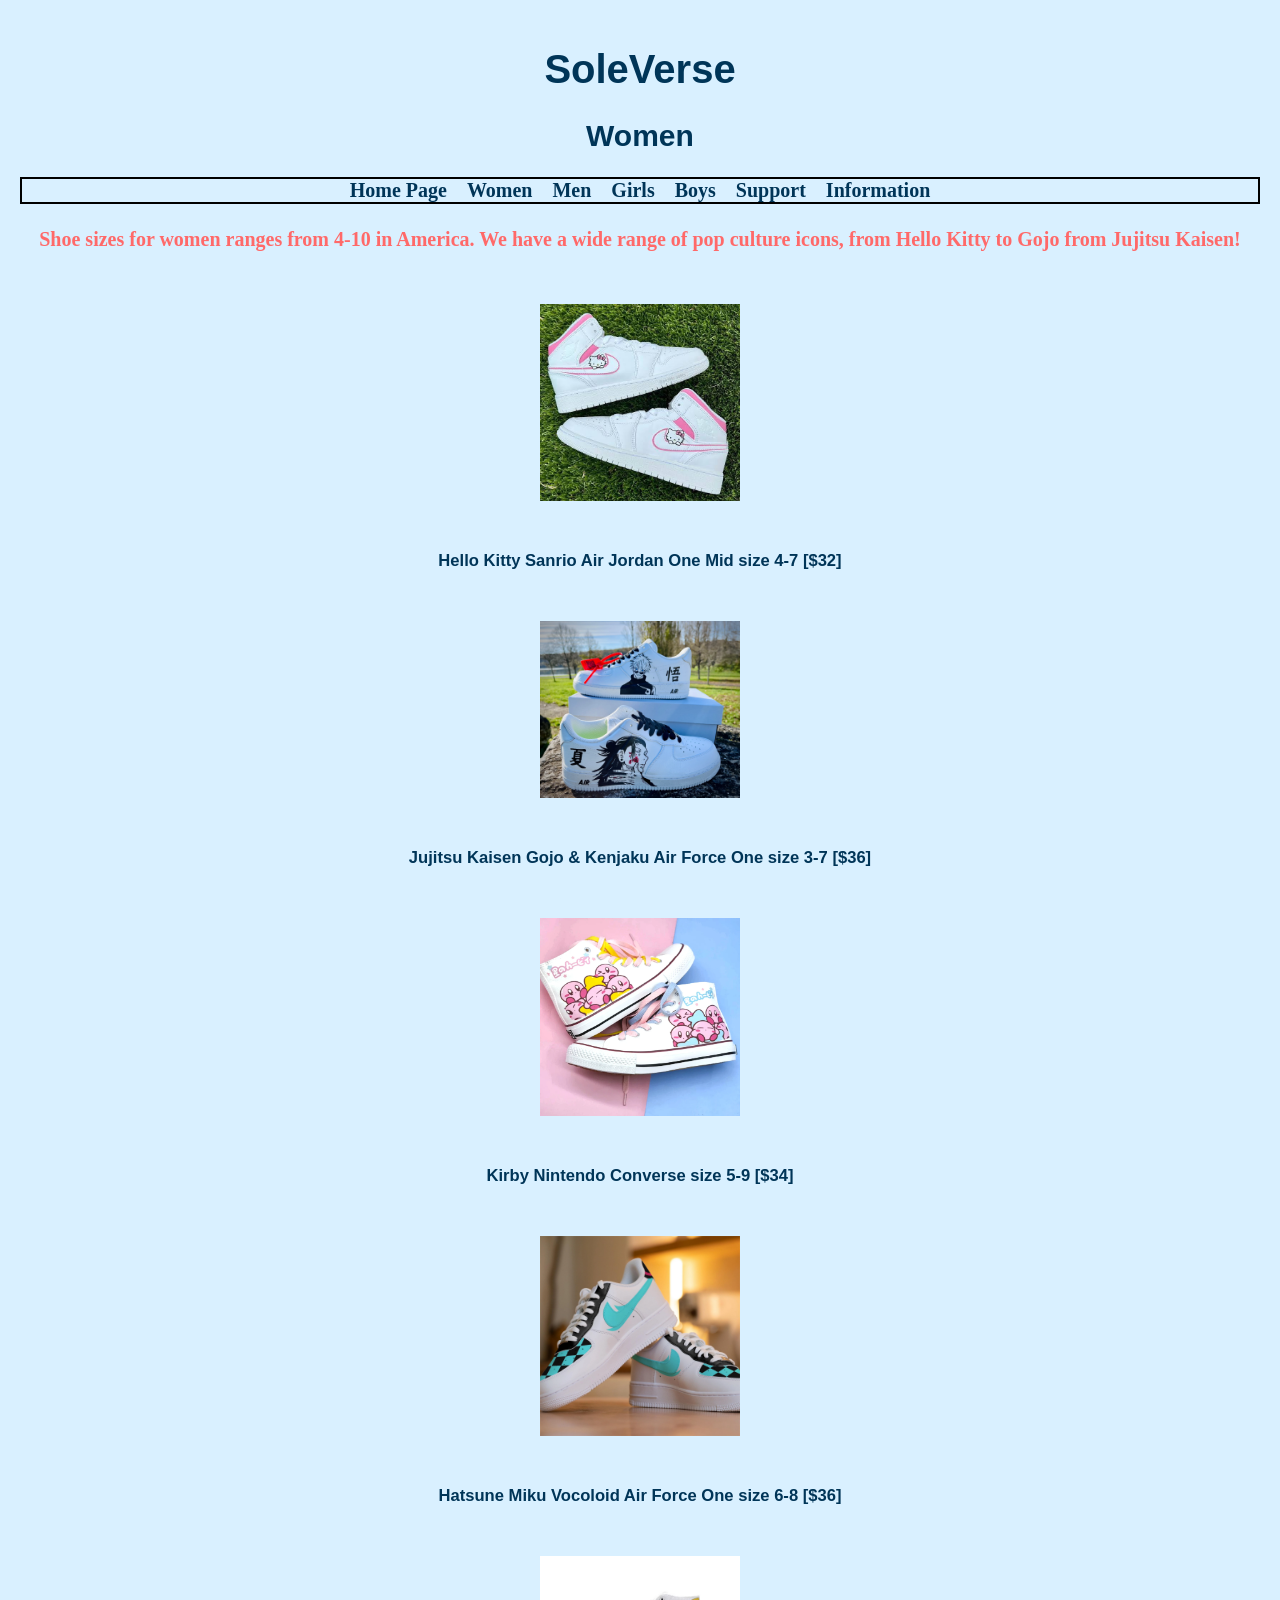
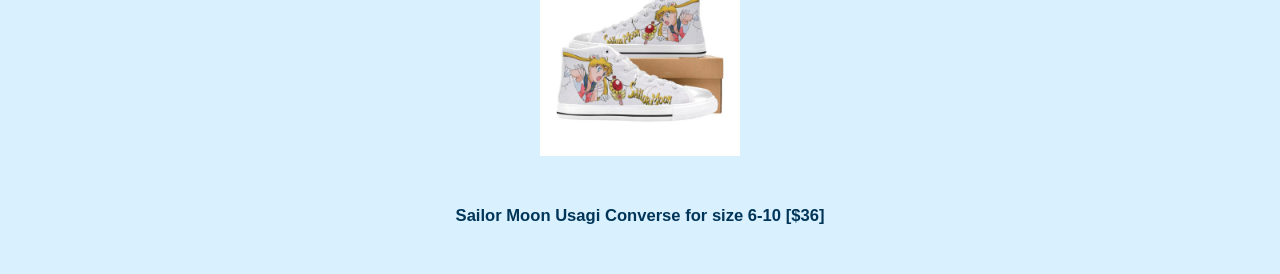
==== commit 0e512f49: "edit" ====
--- a/Web Design Team Project/page2.html
+++ b/Web Design Team Project/page2.html
@@ -29,10 +29,3 @@
 <h5 style="text-align: center;">Hatsune Miku Vocoloid Air Force One size 6-8 [$36]</h5>
 <img src="Images (Women)/Women (Moon).png"  width="200" height="200">
 <h5 style="text-align: center;">Sailor Moon Usagi Converse for size 6-10 [$36]</h5>
-<img src="Images(Women)/Women (Pokemon).png"  width="200" height="200">
-<h5 style="text-align: center;">Pokemon Nintendo Charizard & Blastoise Air Force One for size 4-8 [$38]</h5>
-<img src="Images(Women)/Women (PPG).jpg"  width="200" height="200">
-<h5 style="text-align: center;">PowerPuffGirls Cartoon Network Air Force One for size 5-8 [$34]</h5>
-<img src="Images(Women)/Women (Slayer).png"  width="200" height="200">
-<h5 style="text-align: center;">Demon Slayer Giyu Air Force One for size 4-9 [$38]</h5>
-</html>
--- a/Web Design Team Project/styles.css
+++ b/Web Design Team Project/styles.css
@@ -78,6 +78,6 @@
 <style>
 .banner {
     /* The image used */
-    background-image:;
+    background-image:;Images (Women)/Banner.jpg
   }
 </style>
